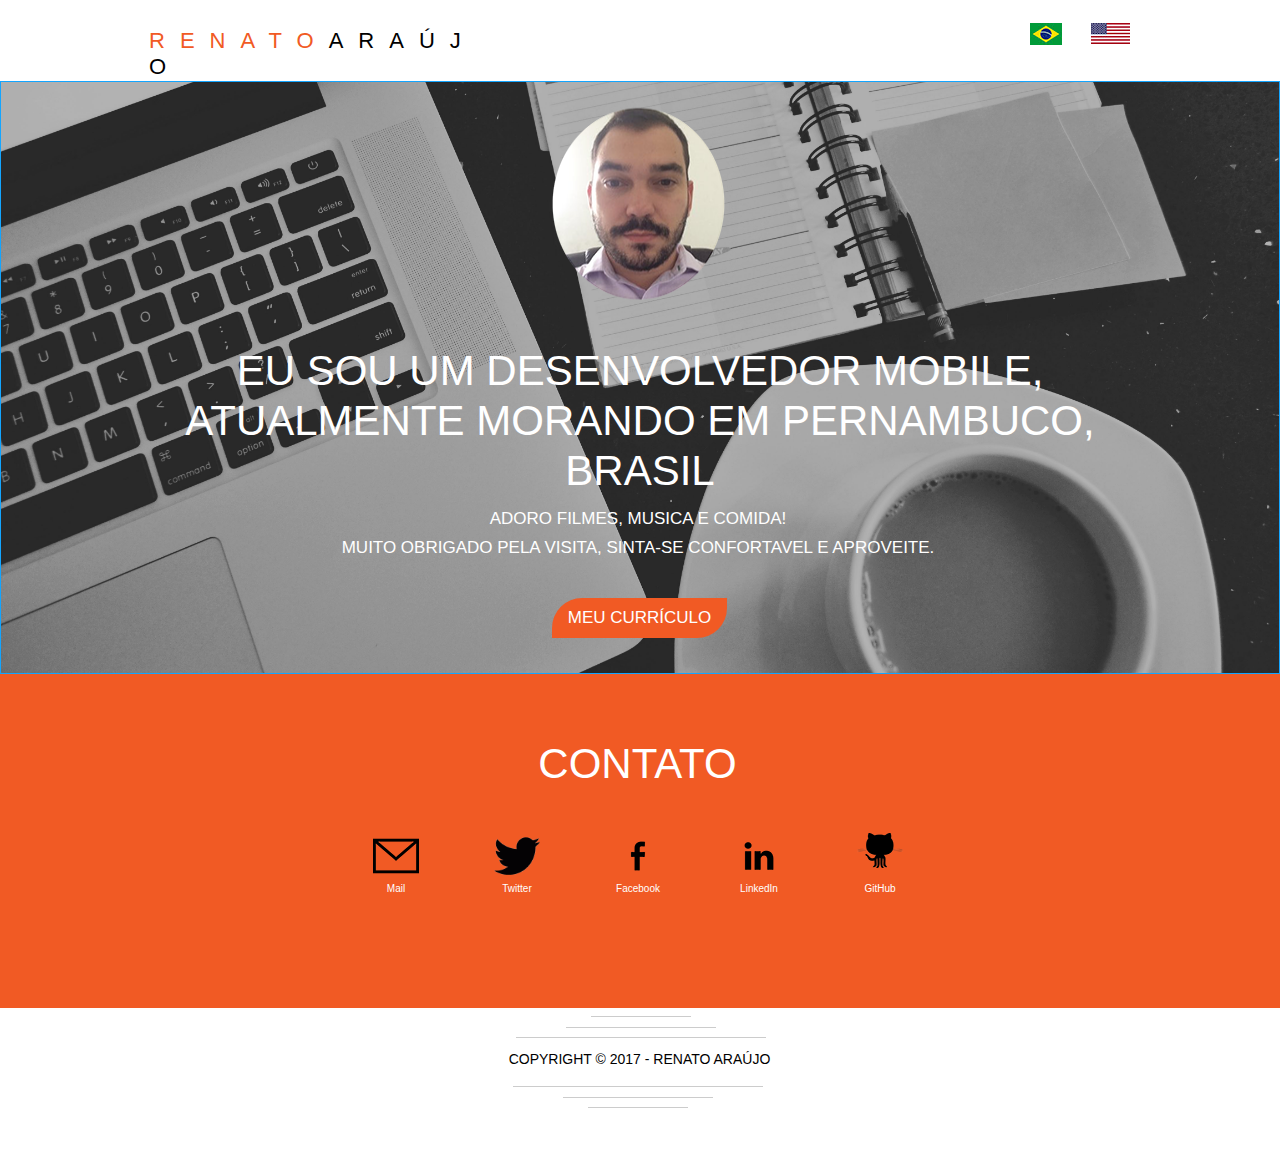
==== home-pt.html @ 34c11088 "atualizacao1" ====
<!DOCTYPE html>
<html class="html" lang="en-US">
 <head>

  <script type="text/javascript">
   if(typeof Muse == "undefined") window.Muse = {}; window.Muse.assets = {"required":["jquery-1.8.3.min.js", "museutils.js", "jquery.musepolyfill.bgsize.js", "jquery.scrolleffects.js", "jquery.watch.js", "home-pt.css"], "outOfDate":[]};
</script>
  
  <meta http-equiv="Content-type" content="text/html;charset=UTF-8"/>
  <meta name="generator" content="2015.0.0.309"/>
  <title>Home-Pt</title>
  <!-- CSS -->
  <link rel="stylesheet" type="text/css" href="css/site_global.css?4052507572"/>
  <link rel="stylesheet" type="text/css" href="css/home-pt.css?4135077273" id="pagesheet"/>
  <!-- Other scripts -->
  <script type="text/javascript">
   document.documentElement.className += ' js';
var __adobewebfontsappname__ = "muse";
</script>
  <!-- JS includes -->
  <script type="text/javascript">
   document.write('\x3Cscript src="' + (document.location.protocol == 'https:' ? 'https:' : 'http:') + '//webfonts.creativecloud.com/maven-pro:n5:all.js" type="text/javascript">\x3C/script>');
</script>
    <!--HTML Widget code-->
  
	<style>
	.particle {width: 100%px; height: 592px;}
	</style>
	
	
 </head>
 <body>

  <div class="clearfix" id="page"><!-- column -->
   <div class="position_content" id="page_position_content">
    <div class="clearfix colelem" id="pu592-5"><!-- group -->
     <div class="clearfix grpelem" id="u592-5"><!-- content -->
      <p><span id="u592">Renato</span>Araújo</p>
     </div>
     <a class="nonblock nontext MuseLinkActive clip_frame grpelem" id="u635" href="home-pt.html"><!-- image --><img class="block" id="u635_img" src="images/download.jpg" alt="" width="32" height="22"/></a>
     <a class="nonblock nontext clip_frame grpelem" id="u611" href="index.html"><!-- image --><img class="block" id="u611_img" src="images/download%20(1).jpg" alt="" width="39" height="21"/></a>
    </div>
    <div class="clearfix colelem" id="pu613"><!-- group -->
     <div class="browser_width grpelem" id="u613-bw">
      <div class="museBGSize" id="u613"><!-- simple frame --></div>
     </div>
     <div class="browser_width grpelem" id="u619-bw">
      <div id="u619"><!-- custom html -->
       
	<div class="particle"></div>
	
</div>
     </div>
     <div class="clearfix grpelem" id="u618-6"><!-- content -->
      <p id="u618-2">adoro Filmes, Musica e Comida!</p>
      <p>MUITO OBRIGADO PELA VISITA, SINTA-SE CONFORTAVEL E APROVEITE.</p>
     </div>
     <a class="nonblock nontext rounded-corners clearfix grpelem" id="u610-4" href="assets/renato-ara%c3%bajo---pt.pdf"><!-- content --><p>MEU CURRÍCULO</p></a>
     <div class="clearfix grpelem" id="u642-4"><!-- content -->
      <p>Eu sou um desenvolvedor mobile, atualmente morando em PERNAMBUCO, BRASIL</p>
     </div>
     <div class="clip_frame grpelem" id="u643"><!-- image -->
      <img class="block" id="u643_img" src="images/profiel.png" alt="" width="229" height="222"/>
     </div>
    </div>
    <div class="browser_width colelem" id="u621-bw">
     <div id="u621"><!-- column -->
      <div class="clearfix" id="u621_align_to_page">
       <a class="nonblock nontext clearfix colelem" id="u626-4" href="http://www.musefree.com"><!-- content --><p>ContatO</p></a>
       <div class="clearfix colelem" id="pu637"><!-- group -->
        <div class="clearfix grpelem" id="u637"><!-- column -->
         <a class="nonblock nontext clip_frame colelem" id="u638" href="mailto:renatojoa@gmail.com"><!-- image --><img class="block" id="u638_img" src="images/mail.png" alt="" width="46" height="46"/></a>
         <a class="nonblock nontext clearfix colelem" id="u640-4" href="mailto:renatojoa@gmail.com"><!-- content --><p>Mail</p></a>
        </div>
        <div class="clearfix grpelem" id="u622"><!-- column -->
         <div class="clip_frame colelem" id="u623"><!-- image -->
          <img class="block" id="u623_img" src="images/twitter-512.gif" alt="" width="46" height="46"/>
         </div>
         <div class="clearfix colelem" id="u625-4"><!-- content -->
          <p>Twitter</p>
         </div>
        </div>
        <div class="clearfix grpelem" id="u631"><!-- column -->
         <div class="clip_frame colelem" id="u633"><!-- image -->
          <img class="block" id="u633_img" src="images/facebook-2048-black.png" alt="" width="46" height="46"/>
         </div>
         <div class="clearfix colelem" id="u632-4"><!-- content -->
          <p>Facebook</p>
         </div>
        </div>
        <div class="clearfix grpelem" id="u614"><!-- column -->
         <div class="clip_frame colelem" id="u616"><!-- image -->
          <img class="block" id="u616_img" src="images/black-linkedin-icon.png" alt="" width="46" height="46"/>
         </div>
         <div class="clearfix colelem" id="u615-4"><!-- content -->
          <p>LinkedIn</p>
         </div>
        </div>
        <div class="clearfix grpelem" id="u627"><!-- column -->
         <div class="clip_frame colelem" id="u629"><!-- image -->
          <img class="block" id="u629_img" src="images/github.png" alt="" width="46" height="35"/>
         </div>
         <div class="clearfix colelem" id="u628-4"><!-- content -->
          <p>GitHub</p>
         </div>
        </div>
       </div>
      </div>
     </div>
    </div>
    <div class="clearfix colelem" id="u600"><!-- column -->
     <div class="colelem" id="u601"><!-- simple frame --></div>
     <div class="colelem" id="u602"><!-- simple frame --></div>
     <div class="colelem" id="u603"><!-- simple frame --></div>
    </div>
    <a class="nonblock nontext clearfix colelem" id="u641-4" href="http://www.musefree.com"><!-- content --><p>COPYRIGHT © 2017 - Renato Araújo</p></a>
    <div class="clearfix colelem" id="u604"><!-- column -->
     <div class="colelem" id="u605" data-mu-ie-matrix="progid:DXImageTransform.Microsoft.Matrix(M11=-1,M12=0,M21=0,M22=-1,SizingMethod='auto expand')" data-mu-ie-matrix-dx="0" data-mu-ie-matrix-dy="0"><!-- simple frame --></div>
     <div class="colelem" id="u606" data-mu-ie-matrix="progid:DXImageTransform.Microsoft.Matrix(M11=-1,M12=0,M21=0,M22=-1,SizingMethod='auto expand')" data-mu-ie-matrix-dx="0" data-mu-ie-matrix-dy="0"><!-- simple frame --></div>
     <div class="colelem" id="u607" data-mu-ie-matrix="progid:DXImageTransform.Microsoft.Matrix(M11=-1,M12=0,M21=0,M22=-1,SizingMethod='auto expand')" data-mu-ie-matrix-dx="0" data-mu-ie-matrix-dy="0"><!-- simple frame --></div>
    </div>
    <div class="verticalspacer"></div>
    <a class="nonblock nontext clearfix colelem" id="u594-7" href="http://www.musefree.com"><!-- content --><p>MADE WITH&nbsp; <span><span class="actAsInlineDiv normal_text" id="u595"><!-- content --><span class="actAsDiv clip_frame excludeFromNormalFlow" id="u596"><!-- image --><img id="u596_img" src="images/heart.png" alt="" width="11" height="9"/></span></span></span>&nbsp; BY MUSEFREE.COM</p></a>
   </div>
  </div>
  <!-- JS includes -->
  <script type="text/javascript">
   if (document.location.protocol != 'https:') document.write('\x3Cscript src="http://musecdn.businesscatalyst.com/scripts/4.0/jquery-1.8.3.min.js" type="text/javascript">\x3C/script>');
</script>
  <script type="text/javascript">
   window.jQuery || document.write('\x3Cscript src="scripts/jquery-1.8.3.min.js" type="text/javascript">\x3C/script>');
</script>
  <script src="scripts/museutils.js?183364071" type="text/javascript"></script>
  <script src="scripts/jquery.musepolyfill.bgsize.js?4004268962" type="text/javascript"></script>
  <script src="scripts/jquery.scrolleffects.js?3860644955" type="text/javascript"></script>
  <script src="scripts/jquery.watch.js?71412426" type="text/javascript"></script>
  <!-- Other scripts -->
  <script type="text/javascript">
   $(document).ready(function() { try {
(function(){var a={},b=function(a){if(a.match(/^rgb/))return a=a.replace(/\s+/g,"").match(/([\d\,]+)/gi)[0].split(","),(parseInt(a[0])<<16)+(parseInt(a[1])<<8)+parseInt(a[2]);if(a.match(/^\#/))return parseInt(a.substr(1),16);return 0};(function(){$('link[type="text/css"]').each(function(){var b=($(this).attr("href")||"").match(/\/?css\/([\w\-]+\.css)\?(\d+)/);b&&b[1]&&b[2]&&(a[b[1]]=b[2])})})();(function(){$("body").append('<div class="version" style="display:none; width:1px; height:1px;"></div>');
for(var c=$(".version"),d=0;d<Muse.assets.required.length;){var f=Muse.assets.required[d],g=f.match(/([\w\-\.]+)\.(\w+)$/),k=g&&g[1]?g[1]:null,g=g&&g[2]?g[2]:null;switch(g.toLowerCase()){case "css":k=k.replace(/\W/gi,"_").replace(/^([^a-z])/gi,"_$1");c.addClass(k);var g=b(c.css("color")),h=b(c.css("background-color"));g!=0||h!=0?(Muse.assets.required.splice(d,1),"undefined"!=typeof a[f]&&(g!=a[f]>>>24||h!=(a[f]&16777215))&&Muse.assets.outOfDate.push(f)):d++;c.removeClass(k);break;case "js":k.match(/^jquery-[\d\.]+/gi)&&
typeof $!="undefined"?Muse.assets.required.splice(d,1):d++;break;default:throw Error("Unsupported file type: "+g);}}c.remove();if(Muse.assets.outOfDate.length||Muse.assets.required.length)c="Alguns arquivos no servidor podem estar ausentes ou incorretos. Limpe o cache do navegador e tente novamente. Se o problema persistir, entre em contato com o autor do site.",(d=location&&location.search&&location.search.match&&location.search.match(/muse_debug/gi))&&Muse.assets.outOfDate.length&&(c+="\nOut of date: "+Muse.assets.outOfDate.join(",")),d&&Muse.assets.required.length&&(c+="\nMissing: "+Muse.assets.required.join(",")),alert(c)})()})();/* body */
Muse.Utils.transformMarkupToFixBrowserProblemsPreInit();/* body */
Muse.Utils.prepHyperlinks(true);/* body */
$('#u613').registerBackgroundPositionScrollEffect([{"speed":[0,0],"in":[-Infinity,-36.7]},{"speed":[0,0],"in":[-36.7,Infinity]}]);/* scroll effect */
Muse.Utils.resizeHeight()/* resize height */
Muse.Utils.fullPage('#page');/* 100% height page */
Muse.Utils.showWidgetsWhenReady();/* body */
Muse.Utils.transformMarkupToFixBrowserProblems();/* body */
} catch(e) { if (e && 'function' == typeof e.notify) e.notify(); else Muse.Assert.fail('Error calling selector function:' + e); }});
</script>
  
  <!--HTML Widget code-->
  
		<script>
	$(function(){
		$(".particle").jParticle({
			background: 'rgba(44,62,80, 0.8)',
			color: '#FFFFFF',
			particlesNumber: 110,
		});
	});
	</script>
	<script>
	!function(e){"use strict";var t,n;n={},e.fn.jParticle=function(n){return this.each(function(i,a){"object"==typeof a.sandbox&&e(a).removeJParticle(),a.sandbox=t(a,n)}),this},e.fn.removeJParticle=function(){return this.each(function(e,t){t.sandbox&&(t.sandbox.remove(),delete t.sandbox)}),this},e.fn.freezeJParticle=function(){return this.each(function(e,t){t.sandbox&&t.sandbox.freeze()}),this},e.fn.unfreezeJParticle=function(){return this.each(function(e,t){t.sandbox&&t.sandbox.unfreeze()}),this},t=function(t,i){var a,o;return a={},a.canvas={},a.mouse={},a.particles=[],a.isAnimated=!1,a.initialize=function(e,t){a.initParams(t),a.initHTML(e),a.initParticles(),a.initEvents(),a.initAnimation()},a.initParams=function(t){t&&t.color&&(!t.particle||t.particle&&!t.particle.color)&&(t.particle||(t.particle={}),t.particle.color=t.color),a.params=e.extend({particlesNumber:100,linkDist:50,createLinkDist:150,disableLinks:!1,disableMouse:!1,width:null,height:null,linksWidth:1},t)},a.initHTML=function(t){var n;n=a.canvas,n.container=e(t),n.element=e("<canvas/>"),n.context=n.element.get(0).getContext("2d"),n.container.append(n.element),n.element.css("display","block"),n.element.get(0).width=a.params.width?a.params.width:n.container.width(),n.element.get(0).height=a.params.height?a.params.height:n.container.height(),n.element.css("background",a.params.background)},a.resize=function(e,t){e&&(canvas.element.get(0).width=e),t&&(canvas.element.get(0).height=t)},a.initParticles=function(){var e,t;for(e=0,t=a.params.particlesNumber;t>e;e+=1)a.particles.push(o(a.canvas.element.get(0),a.params.particle))},a.initEvents=function(){a.canvas.element.mouseenter(function(){a.mouse.hoverCanvas=!0,a.isAnimated||a.draw()}),a.canvas.element.mouseleave(function(){a.mouse.hoverCanvas=!1}),a.canvas.element.mousemove(function(t){a.mouse=e.extend(a.mouse,n.getMousePosition(t,a.canvas.element[0]))})},a.initAnimation=function(){window.requestAnimFrame=window.requestAnimationFrame||window.webkitRequestAnimationFrame||window.mozRequestAnimationFrame||window.ORequestAnimationFrame||window.msRequestAnimationFrame||function(e){setTimeOut(e,1e3/60)},a.isAnimated=!0,a.draw()},a.draw=function(){var e,t,n,i,o,r;for(e=0,n=a.particles.length,i=a.canvas,i.context.clearRect(0,0,i.element.get(0).width,i.element.get(0).height);n>e;e+=1)if(o=a.particles[e],a.isAnimated&&o.update(),o.draw(),!a.params.disableMouse&&a.mouse.hoverCanvas&&a.drawLink(o.getPosition("x"),o.getPosition("y"),a.mouse.x,a.mouse.y),!a.params.disableLinks)for(t=e+1;n>t;t+=1)r=a.particles[t],a.drawLink(o.getPosition("x"),o.getPosition("y"),r.getPosition("x"),r.getPosition("y"));a.requestID=window.requestAnimFrame(a.draw)},a.drawLink=function(e,t,i,o){var r;n.getDistance(e,t,i,o)<=a.params.createLinkDist&&(r=a.canvas.context,r.save(),r.beginPath(),r.lineWidth=a.params.linksWidth,r.moveTo(e,t),r.lineTo(i,o),r.globalAlpha=a.getOpacityLink(e,t,i,o),r.strokeStyle=a.params.color,r.lineCap="round",r.stroke(),r.closePath(),r.restore())},a.getOpacityLink=function(e,t,i,o){var r,s,c,u;return r=n.getDistance(e,t,i,o),c=a.params.linkDist,u=a.params.createLinkDist,s=c>=r?1:r>u?0:1-100*(r-c)/(u-c)/100},a.freeze=function(){a.isAnimated&&(a.isAnimated=!1)},a.unfreeze=function(){a.isAnimated||(a.isAnimated=!0)},a.remove=function(){a.canvas.element.remove()},o=function(t,i){var a;return a={},a.canvas={},a.vector={},a.initialize=function(t,n){a.params=e.extend({color:"white",minSize:2,maxSize:4,speed:60},n),a.setCanvasContext(t),a.initSize(),a.initPosition(),a.initVectors()},a.initPosition=function(){a.x=n.getRandNumber(0+a.radius,a.canvas.element.width-a.radius),a.y=n.getRandNumber(0+a.radius,a.canvas.element.height-a.radius)},a.initSize=function(){a.size=n.getRandNumber(a.params.minSize,a.params.maxSize),a.radius=a.size/2},a.initVectors=function(){do a.vector.x=n.getRandNumber(-a.params.speed/60,a.params.speed/60,!1),a.vector.y=n.getRandNumber(-a.params.speed/60,a.params.speed/60,!1);while(0==a.vector.x||0==a.vector.y)},a.setCanvasContext=function(e){var t;if(a.canvas.element=e,t=e.getContext("2d"),"object"!=typeof t||"object"!=typeof t.canvas)throw"Error: Can't set canvas context to Particle because context isn't a CanvasRenderingContext2D object.";a.canvas.context=t},a.draw=function(){var e=a.canvas.context;e.beginPath(),e.arc(a.x,a.y,a.size/2,0,2*Math.PI),e.fillStyle=a.params.color,e.fill(),e.closePath()},a.update=function(){a.x+=a.vector.x,a.y+=a.vector.y,(0>a.x-a.radius||a.x+a.radius>a.canvas.element.width)&&(a.vector.x=-a.vector.x),(0>a.y-a.radius||a.y+a.radius>a.canvas.element.height)&&(a.vector.y=-a.vector.y)},a.getPosition=function(e){return"string"==typeof e&&"x"!=e&&"y"!=e&&(e=null),"string"==typeof e?a[e]:{x:a.x,y:a.y}},a.initialize(t,i),{getPosition:a.getPosition,update:a.update,draw:a.draw}},a.initialize(t,i),{remove:a.remove,freeze:a.freeze,unfreeze:a.unfreeze,resize:a.resize}},n.getRandNumber=function(e,t,n){var i;return null==e&&(e=0),null==t&&(t=10),null==n&&(n=!0),i=Math.random()*(t-e)+e,n?Math.round(i):i},n.getDistance=function(e,t,n,i){return Math.sqrt(Math.pow(n-e,2)+Math.pow(i-t,2))},n.getMousePosition=function(t,n){var i;return"undefined"==typeof n&&(n=e("body")[0]),i=n.getBoundingClientRect(),{x:t.clientX-i.left,y:t.clientY-i.top}}}(jQuery);
	</script>
		
   </body>
</html>
---- css/site_global.css ----
html
{
	min-height: 100%;
	min-width: 100%;
	-ms-text-size-adjust: none;
}

body,div,dl,dt,dd,ul,ol,li,nav,h1,h2,h3,h4,h5,h6,pre,code,form,fieldset,legend,input,button,textarea,p,blockquote,th,td,a
{
	margin: 0;
	padding: 0;
	border-width: 0;
	-webkit-transform-origin: left top;
	-ms-transform-origin: left top;
	-o-transform-origin: left top;
	transform-origin: left top;
}

table
{
	border-collapse: collapse;
	border-spacing: 0;
}

fieldset,img
{
	border: 0;
	-webkit-transform-origin: left top;
	-ms-transform-origin: left top;
	-o-transform-origin: left top;
	transform-origin: left top;
}

address,caption,cite,code,dfn,em,strong,th,var,optgroup
{
	font-style: inherit;
	font-weight: inherit;
}

del,ins
{
	text-decoration: none;
}

li
{
	list-style: none;
}

caption,th
{
	text-align: left;
}

h1,h2,h3,h4,h5,h6
{
	font-size: 100%;
	font-weight: inherit;
}

input,button,textarea,select,optgroup,option
{
	font-family: inherit;
	font-size: inherit;
	font-style: inherit;
	font-weight: inherit;
}

body
{
	font-family: Arial, Helvetica Neue, Helvetica, sans-serif;
	text-align: left;
	font-size: 14px;
	line-height: 17px;
	word-wrap: break-word;
	text-rendering: optimizeLegibility;/* kerning, primarily */
	-moz-font-feature-settings: 'liga';
	-ms-font-feature-settings: 'liga';
	-webkit-font-feature-settings: 'liga';
	font-feature-settings: 'liga';
}

@media screen and (-webkit-min-device-pixel-ratio:0)
{
	body { text-rendering:auto; }
}

a:link
{
	color: #0000FF;
	text-decoration: underline;
}

a:visited
{
	color: #800080;
	text-decoration: underline;
}

a:hover
{
	color: #0000FF;
	text-decoration: underline;
}

a:active
{
	color: #EE0000;
	text-decoration: underline;
}

a.nontext /* used to override default properties of 'a' tag */
{
	color: black;
	text-decoration: none;
	font-style: normal;
	font-weight: normal;
}

.normal_text
{
	color: #000000;
	direction: ltr;
	font-family: Arial, Helvetica Neue, Helvetica, sans-serif;
	font-size: 14px;
	font-style: normal;
	font-weight: normal;
	letter-spacing: 0px;
	line-height: 17px;
	text-align: left;
	text-decoration: none;
	text-indent: 0px;
	text-transform: none;
	vertical-align: 0px;
	padding: 0px;
}

.list0 li:before
{
	position: absolute;
	right: 100%;
	letter-spacing: 0px;
	text-decoration: none;
	font-weight: normal;
	font-style: normal;
}

.rtl-list li:before
{
	right: auto;
	left: 100%;
}

.nls-None > li:before,.nls-None .list3 > li:before,.nls-None .list6 > li:before
{
	margin-right: 6px;
	content: '•';
}

.nls-None .list1 > li:before,.nls-None .list4 > li:before,.nls-None .list7 > li:before
{
	margin-right: 6px;
	content: '○';
}

.nls-None,.nls-None .list1,.nls-None .list2,.nls-None .list3,.nls-None .list4,.nls-None .list5,.nls-None .list6,.nls-None .list7,.nls-None .list8
{
	padding-left: 34px;
}

.nls-None.rtl-list,.nls-None .list1.rtl-list,.nls-None .list2.rtl-list,.nls-None .list3.rtl-list,.nls-None .list4.rtl-list,.nls-None .list5.rtl-list,.nls-None .list6.rtl-list,.nls-None .list7.rtl-list,.nls-None .list8.rtl-list
{
	padding-left: 0px;
	padding-right: 34px;
}

.nls-None .list2 > li:before,.nls-None .list5 > li:before,.nls-None .list8 > li:before
{
	margin-right: 6px;
	content: '-';
}

.nls-None.rtl-list > li:before,.nls-None .list1.rtl-list > li:before,.nls-None .list2.rtl-list > li:before,.nls-None .list3.rtl-list > li:before,.nls-None .list4.rtl-list > li:before,.nls-None .list5.rtl-list > li:before,.nls-None .list6.rtl-list > li:before,.nls-None .list7.rtl-list > li:before,.nls-None .list8.rtl-list > li:before
{
	margin-right: 0px;
	margin-left: 6px;
}

.TabbedPanelsTab
{
	white-space: nowrap;
}

.MenuBar  .MenuBarView,.MenuBar  .SubMenuView /* Resets for ul and li in menus */
{
	display: block;
	list-style: none;
}

.MenuBar .SubMenu
{
	display: none;
	position: absolute;
}

.NoWrap
{
	white-space: nowrap;
	word-wrap: normal;
}

.rootelem /* the root of the artwork tree */
{
	margin-left: auto;
	margin-right: auto;
}

.colelem /* a child element of a column */
{
	display: inline;
	float: left;
	clear: both;
}

.colelem100 /* a child element of a column that is 100% width */
{
	clear: both;
}

.grpelem /* a child element of a group */
{
	display: inline;
	float: left;
}

.clearfix:after /* force a container to fit around floated items */
{
	content: "\0020";
	visibility: hidden;
	display: block;
	height: 0;
	clear: both;
}

*:first-child+html .clearfix /* IE7 */
{
	zoom: 1;
}

.clip_frame /* used to clip the contents as in the case of an image frame */
{
	overflow: hidden;
}

.inclusion_context /* context for positioning a group of elements that share the same height */
{
	display: table;
	table-layout: fixed;
	width: 0.01px;
}

.inclelem /* element of an inclusion context */
{
	display: table-cell;
	vertical-align: top;
}

.f3s_mid /* 3-slice frame, middle slice */
{
	background-repeat: repeat;
}

.f3s_top,.f3s_bot /* 3-slice frame, top slice */
{
	background-repeat: no-repeat;
}

.f9s_top_left,.f9s_bot_left /* 9-slice frame, left corner slice */
{
	background-repeat: no-repeat;
	background-position: left;
}

.f9s_top_right,.f9s_bot_right /* 9-slice frame, right corner slice */
{
	background-repeat: no-repeat;
	background-position: right;
}

.f9s_top_mid,.f9s_bot_mid /* 9-slice frame, top/bottom horizontal slice */
{
	background-repeat: repeat-x;
	background-position: 0px 0px;
}

.f9s_mid_left /* 9-slice frame, left vertical slice */
{
	background-repeat: repeat-y;
	background-position: left;
}

.f9s_mid_right /* 9-slice frame, right vertical slice */
{
	background-repeat: repeat-y;
	background-position: right;
}

.f9s_center /* 9-slice frame, center slice */
{
	background-repeat: repeat;
	background-position: 0px 0px;
}

.popup_anchor /* anchors an abspos popup */
{
	position: relative;
	width: 0px;
	height: 0px;
}

.popup_element
{
	z-index: 100000;
}

.svg
{
	display: block;
	vertical-align: top;
}

span.wrap /* used to force wrap after floated array when nested inside a paragraph */
{
	content: '';
	clear: left;
	display: block;
}

span.actAsInlineDiv /* used to simulate a DIV with inline display when already nested inside a paragraph */
{
	display: inline-block;
}

.position_content,.excludeFromNormalFlow /* used when child content is larger than parent */
{
	float: left;
}

.preload_images /* used to preload images used in non-default states */
{
	position: absolute;
	overflow: hidden;
	left: -9999px;
	top: -9999px;
	height: 1px;
	width: 1px;
}

preload /* used to specifiy the dimension of preload item */
{
	height: 1px;
	width: 1px;
}

.animateStates
{
	-webkit-transition: 0.3s ease-in-out;
	-moz-transition: 0.3s ease-in-out;
	-o-transition: 0.3s ease-in-out;
	transition: 0.3s ease-in-out;
}

input:focus,textarea:focus /* remove default focussed input styling */
{
	outline: none;
}

textarea
{
	resize: none;
	overflow: auto;
}

.fld-prompt /* form placeholders cursor behavior */
{
	pointer-events: none;
}

.wrapped-input /* form inputs & placeholders let div styling show thru */
{
	position: absolute;
	top: 0;
	left: 0;
	background: transparent;
	border: none;
}

.submit-btn /* form submit buttons on top of sibling elements */
{
	z-index: 50000;
	cursor: pointer;
}

.anchor_item /* used to specify anchor properties */
{
	width: 22px;
	height: 18px;
}

.MenuBar .SubMenuVisible,.MenuBarVertical .SubMenuVisible,.MenuBar .SubMenu .SubMenuVisible,.popup_element.Active,span.actAsPara,.actAsDiv,a.nonblock.nontext,img.block
{
	display: block;
}

.ose_ei
{
	visibility: hidden;
	z-index: 0;
}

.widget_invisible,.js .invi,.js .mse_pre_init,.js .an_invi /* used to hide the widget before loaded */
{
	visibility: hidden;
}

.no_vert_scroll
{
	overflow-y: hidden;
}

.always_vert_scroll
{
	overflow-y: scroll;
}

.always_horz_scroll
{
	overflow-x: scroll;
}

.popup_element.Inactive,.js .disn,.hidden
{
	display: none;
}

.fullscreen
{
	overflow: hidden;
	left: 0px;
	top: 0px;
	position: fixed;
	height: 100%;
	width: 100%;
	-moz-box-sizing: border-box;
	-webkit-box-sizing: border-box;
	-ms-box-sizing: border-box;
	box-sizing: border-box;
}

.fullwidth
{
	position: absolute;
}

.borderbox
{
	-moz-box-sizing: border-box;
	-webkit-box-sizing: border-box;
	-ms-box-sizing: border-box;
	box-sizing: border-box;
}

.scroll_wrapper
{
	position: absolute;
	overflow: auto;
	left: 0px;
	right: 0px;
	top: 0px;
	bottom: 0px;
	padding-top: 0px;
	padding-bottom: 0px;
	margin-top: 0px;
	margin-bottom: 0px;
}

.browser_width > *
{
	position: absolute;
	left: 0px;
	right: 0px;
}

.list0 li,.MenuBar .MenuItemContainer,.SlideShowContentPanel .fullscreen img
{
	position: relative;
}

.accordion_wrapper
{
	display: inline;
	float: left;
	width: 0px;
}

.fld-checkbox input[type=checkbox],.fld-radiobutton input[type=radio] /* Hide native checkbox */
{
	position: absolute;
	overflow: hidden;
	clip: rect(0px, 0px, 0px, 0px);
	height: 1px;
	width: 1px;
	margin: -1px;
	padding: 0;
	border: 0;
}

.fld-checkbox input[type=checkbox] + label,.fld-radiobutton input[type=radio] + label
{
	display: inline-block;
	background-repeat: no-repeat;
	cursor: pointer;
	float: left;
	width: 100%;
	height: 100%;
}

.pointer_cursor,.fld-recaptcha-mode,.fld-recaptcha-refresh,.fld-recaptcha-help
{
	cursor: pointer;
}

p,h1,h2,h3,h4,h5,h6,ol,ul,span.actAsPara /* disable Android font boosting */
{
	max-height: 1000000px;
}

.superscript
{
	vertical-align: super;
	font-size: 66%;
	line-height: 0;
}

.subscript
{
	vertical-align: sub;
	font-size: 66%;
	line-height: 0;
}

.wp-slideshow-clip,.SlideShowWidget /* disable pointer events on slide shows */
{
	-ms-touch-action: none;
	touch-action: none;
}
---- css/home-pt.css ----
.version.home_pt /* version checker */
{
	color: #0000F6;
	background-color: #784599;
}

.html
{
	background-color: #FFFFFF;
}

#page
{
	z-index: 1;
	width: 1020px;
	min-height: 1080.523162440277px;
	background-image: none;
	border-style: none;
	border-color: #000000;
	background-color: transparent;
	padding-bottom: 0px;
	margin-left: auto;
	margin-right: auto;
}

#page_position_content
{
	padding-top: 23px;
	padding-bottom: 62px;
	width: 0.01px;
}

#pu592-5
{
	width: 0.01px;
	margin-left: 19px;
}

#u592-5
{
	z-index: 86;
	width: 351px;
	min-height: 34px;
	background-color: transparent;
	color: #000000;
	line-height: 26px;
	text-align: left;
	letter-spacing: 15px;
	text-transform: uppercase;
	font-size: 22px;
	font-family: maven-pro, sans-serif;
	font-weight: 500;
	position: relative;
	margin-right: -10000px;
	margin-top: 5px;
}

#u592
{
	color: #F15A24;
}

#u635
{
	z-index: 78;
	width: 32px;
	background-color: transparent;
	position: relative;
	margin-right: -10000px;
	left: 881px;
}

#u635_img
{
	padding-bottom: 10px;
}

#u611
{
	z-index: 80;
	width: 39px;
	background-color: transparent;
	position: relative;
	margin-right: -10000px;
	left: 942px;
}

#u611_img
{
	padding-bottom: 18px;
}

#pu613
{
	width: 0.01px;
	margin-left: -100px;
	margin-top: 1px;
}

#u613
{
	z-index: 39;
	height: 591px;
	border-width: 1px;
	border-style: solid;
	border-color: #13A5FF;
	background: #000000 url("../images/mac.jpg") no-repeat center center;
	background-size: cover;
}

#u613-bw
{
	z-index: 39;
	margin-bottom: -1px;
	height: 593px;
}

#u619
{
	z-index: 40;
	min-height: 592px;
	border-style: none;
	border-color: transparent;
	background-color: transparent;
	line-height: 20px;
}

#u619-bw
{
	z-index: 40;
	min-height: 592px;
}

#u618-6
{
	z-index: 41;
	width: 732px;
	min-height: 42px;
	background-color: transparent;
	color: #FFFFFF;
	line-height: 29px;
	text-align: center;
	font-size: 17px;
	font-family: maven-pro, sans-serif;
	font-weight: 500;
	position: relative;
	margin-right: -10000px;
	margin-top: 423px;
	left: 242px;
}

#u618-2
{
	text-transform: uppercase;
}

#u610-4
{
	z-index: 47;
	width: 175px;
	min-height: 35px;
	background-color: #F15A24;
	border-radius: 30px 0px 30px 0px ;
	padding-top: 5px;
	color: #FFFFFF;
	line-height: 29px;
	text-align: center;
	text-transform: uppercase;
	font-size: 17px;
	font-family: maven-pro, sans-serif;
	font-weight: 500;
	position: relative;
	margin-right: -10000px;
	margin-top: 517px;
	left: 522px;
}

#u610-4:hover
{
	background-color: #000000;
	padding-top: 5px;
	padding-bottom: 0px;
	min-height: 35px;
	width: 175px;
	margin: 517px -10000px 0px 0px;
}

#u642-4
{
	z-index: 51;
	width: 980px;
	min-height: 62px;
	border-style: none;
	border-color: transparent;
	background-color: transparent;
	color: #FFFFFF;
	line-height: 50px;
	text-align: center;
	text-transform: uppercase;
	font-size: 42px;
	font-family: maven-pro, sans-serif;
	font-weight: 500;
	position: relative;
	margin-right: -10000px;
	margin-top: 265px;
	left: 120px;
}

#u643
{
	z-index: 55;
	width: 229px;
	background-color: transparent;
	position: relative;
	margin-right: -10000px;
	margin-top: 13px;
	left: 494px;
}

#u621
{
	z-index: 20;
	min-height: 334px;
	border-style: none;
	border-color: transparent;
	background-color: #F15A24;
}

#u621_align_to_page
{
	margin-left: auto;
	margin-right: auto;
	width: 1020px;
	position: relative;
	left: -100px;
	padding-top: 55px;
	padding-bottom: 95px;
}

#u626-4
{
	z-index: 21;
	width: 979px;
	min-height: 41px;
	background-color: transparent;
	color: #FFFFFF;
	line-height: 71px;
	text-align: center;
	text-transform: uppercase;
	font-size: 42px;
	font-family: maven-pro, sans-serif;
	font-weight: 500;
	left: 118px;
	position: relative;
}

#pu637
{
	width: 0.01px;
	left: 343px;
	margin-top: 34px;
	position: relative;
}

#u637
{
	z-index: 57;
	width: 46px;
	border-style: none;
	border-color: transparent;
	background-color: transparent;
	position: relative;
	margin-right: -10000px;
}

#u638
{
	z-index: 58;
	width: 46px;
	background-color: transparent;
	position: relative;
}

#u640-4
{
	z-index: 60;
	width: 46px;
	min-height: 33px;
	background-color: transparent;
	color: #FFFFFF;
	line-height: 17px;
	text-align: center;
	font-size: 10px;
	font-family: maven-pro, sans-serif;
	font-weight: 500;
	margin-top: 1px;
	position: relative;
}

#u622
{
	z-index: 25;
	width: 46px;
	border-style: none;
	border-color: transparent;
	background-color: transparent;
	position: relative;
	margin-right: -10000px;
	left: 121px;
}

#u623
{
	z-index: 26;
	width: 46px;
	background-color: transparent;
	position: relative;
}

#u625-4
{
	z-index: 28;
	width: 46px;
	min-height: 33px;
	background-color: transparent;
	color: #FFFFFF;
	line-height: 17px;
	text-align: center;
	font-size: 10px;
	font-family: maven-pro, sans-serif;
	font-weight: 500;
	margin-top: 1px;
	position: relative;
}

#u631
{
	z-index: 64;
	width: 46px;
	border-style: none;
	border-color: transparent;
	background-color: transparent;
	position: relative;
	margin-right: -10000px;
	left: 242px;
}

#u633
{
	z-index: 65;
	width: 46px;
	background-color: transparent;
	position: relative;
}

#u632-4
{
	z-index: 67;
	width: 46px;
	min-height: 33px;
	background-color: transparent;
	color: #FFFFFF;
	line-height: 17px;
	text-align: center;
	font-size: 10px;
	font-family: maven-pro, sans-serif;
	font-weight: 500;
	margin-top: 1px;
	position: relative;
}

#u614
{
	z-index: 71;
	width: 46px;
	border-style: none;
	border-color: transparent;
	background-color: transparent;
	position: relative;
	margin-right: -10000px;
	left: 363px;
}

#u616
{
	z-index: 72;
	width: 46px;
	background-color: transparent;
	position: relative;
}

#u615-4
{
	z-index: 74;
	width: 46px;
	min-height: 33px;
	background-color: transparent;
	color: #FFFFFF;
	line-height: 17px;
	text-align: center;
	font-size: 10px;
	font-family: maven-pro, sans-serif;
	font-weight: 500;
	margin-top: 1px;
	position: relative;
}

#u627
{
	z-index: 32;
	width: 46px;
	border-style: none;
	border-color: transparent;
	background-color: transparent;
	position: relative;
	margin-right: -10000px;
	left: 484px;
}

#u629
{
	z-index: 33;
	width: 46px;
	background-color: transparent;
	position: relative;
}

#u629_img
{
	padding-bottom: 11px;
}

#u628-4
{
	z-index: 35;
	width: 46px;
	min-height: 33px;
	background-color: transparent;
	color: #FFFFFF;
	line-height: 17px;
	text-align: center;
	font-size: 10px;
	font-family: maven-pro, sans-serif;
	font-weight: 500;
	margin-top: 1px;
	position: relative;
}

#u621-bw
{
	z-index: 20;
	min-height: 334px;
}

#u600
{
	z-index: 12;
	width: 250px;
	border-style: none;
	border-color: transparent;
	background-color: transparent;
	padding-bottom: 0px;
	margin-left: 386px;
	margin-top: 9px;
	position: relative;
}

#u601
{
	z-index: 13;
	width: 100px;
	height: 1px;
	background-color: #CCCCCC;
	margin-left: 75px;
	position: relative;
}

#u602
{
	z-index: 14;
	width: 150px;
	height: 1px;
	background-color: #CCCCCC;
	margin-left: 50px;
	margin-top: 10px;
	position: relative;
}

#u603
{
	z-index: 15;
	width: 250px;
	height: 1px;
	background-color: #CCCCCC;
	margin-top: 9px;
	position: relative;
}

#u641-4
{
	z-index: 82;
	width: 979px;
	min-height: 30px;
	background-color: transparent;
	color: #000000;
	line-height: 24px;
	text-align: center;
	text-transform: uppercase;
	font-size: 14px;
	font-family: maven-pro, sans-serif;
	font-weight: 500;
	margin-left: 20px;
	margin-top: 9px;
	position: relative;
}

#u604
{
	z-index: 16;
	width: 250px;
	border-style: none;
	border-color: transparent;
	background-color: transparent;
	padding-bottom: 0px;
	margin-left: 383px;
	margin-top: 9px;
	position: relative;
}

#u605
{
	z-index: 19;
	width: 250px;
	height: 1px;
	background-color: #CCCCCC;
	-webkit-transform: matrix(-1,0,0,-1,250,1);
	-ms-transform: matrix(-1,0,0,-1,250,1);
	transform: matrix(-1,0,0,-1,250,1);
	position: relative;
}

#u606
{
	z-index: 18;
	width: 150px;
	height: 1px;
	background-color: #CCCCCC;
	-webkit-transform: matrix(-1,0,0,-1,150,1);
	-ms-transform: matrix(-1,0,0,-1,150,1);
	transform: matrix(-1,0,0,-1,150,1);
	margin-left: 50px;
	margin-top: 10px;
	position: relative;
}

#u607
{
	z-index: 17;
	width: 100px;
	height: 1px;
	background-color: #CCCCCC;
	-webkit-transform: matrix(-1,0,0,-1,100,1);
	-ms-transform: matrix(-1,0,0,-1,100,1);
	transform: matrix(-1,0,0,-1,100,1);
	margin-left: 75px;
	margin-top: 9px;
	position: relative;
}

#u594-7
{
	z-index: 2;
	width: 980px;
	min-height: 22px;
	border-style: none;
	background-color: transparent;
	color: #000000;
	line-height: 14px;
	text-align: center;
	letter-spacing: 2px;
	font-size: 12px;
	font-family: maven-pro, sans-serif;
	font-weight: 500;
	margin-left: 20px;
	top: -913px;
	margin-bottom: -22px;
	position: relative;
}

#u596
{
	z-index: 8;
	width: 11px;
	background-color: transparent;
}

#u596_img
{
	vertical-align: bottom;
}

body
{
	position: relative;
	min-width: 1020px;
}

#page .verticalspacer
{
	clear: both;
}
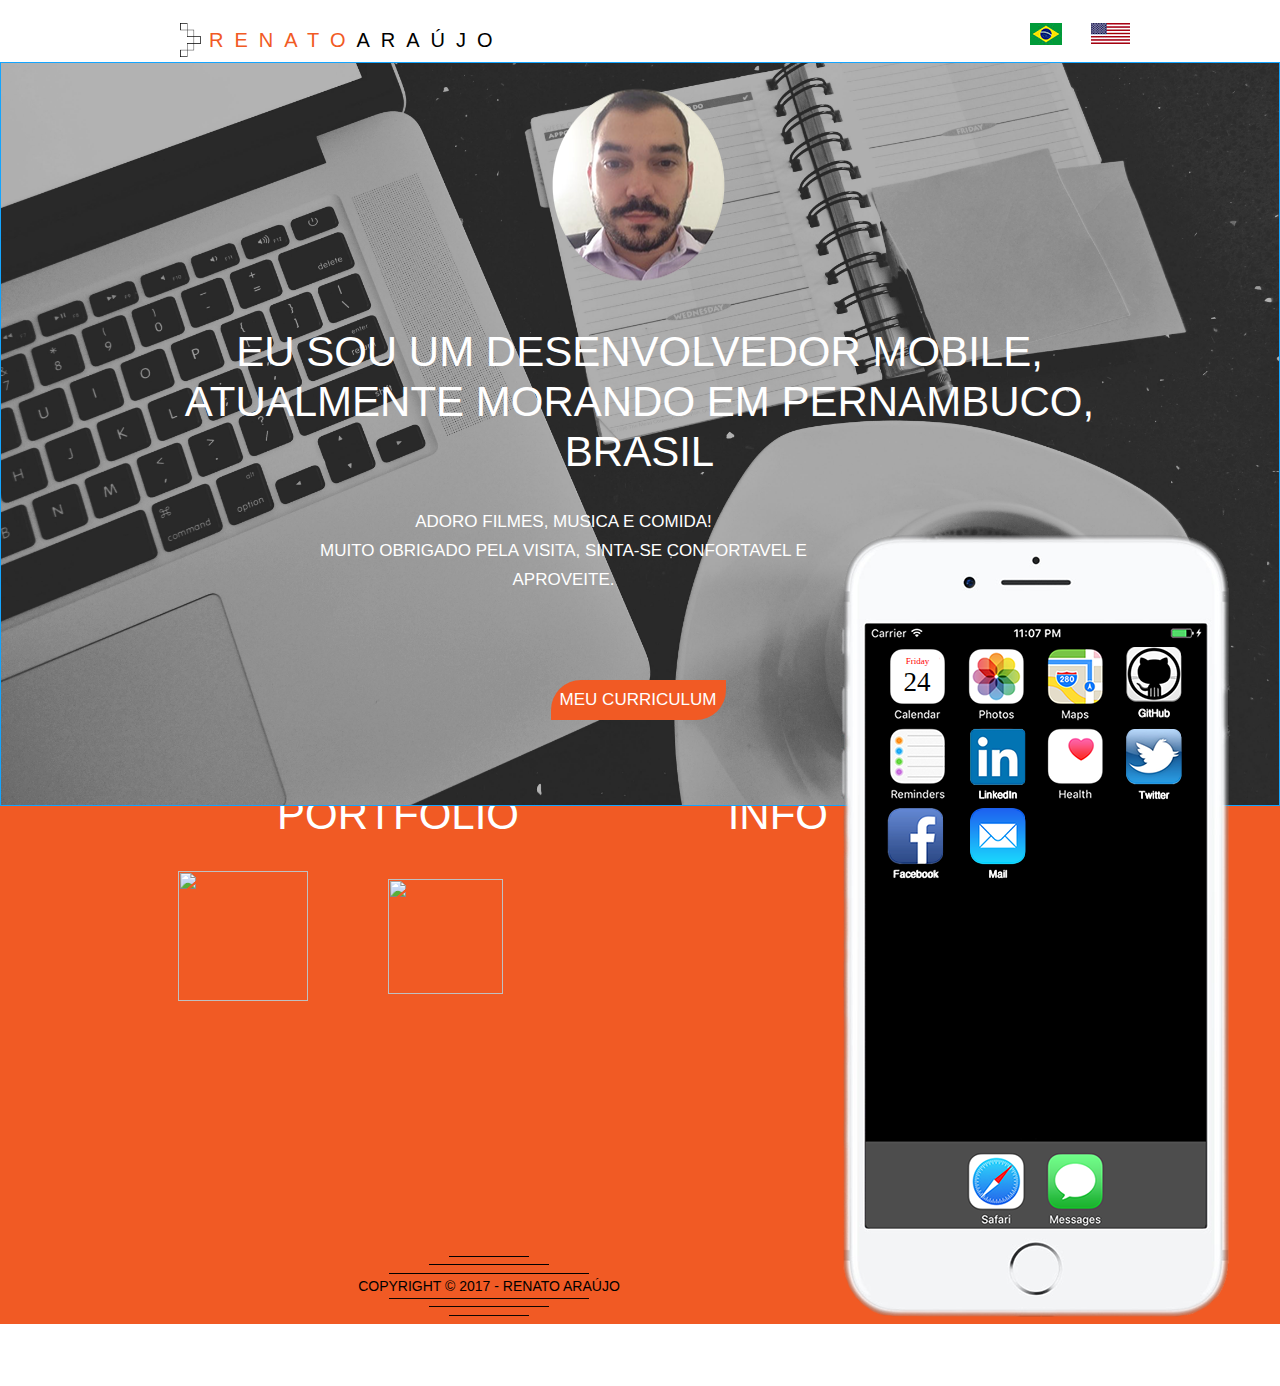
==== commit 3c935861: "teste2" ====
--- a/home-pt.html
+++ b/home-pt.html
@@ -3,7 +3,7 @@
  <head>
 
   <script type="text/javascript">
-   if(typeof Muse == "undefined") window.Muse = {}; window.Muse.assets = {"required":["jquery-1.8.3.min.js", "museutils.js", "jquery.musepolyfill.bgsize.js", "jquery.scrolleffects.js", "jquery.watch.js", "home-pt.css"], "outOfDate":[]};
+   if(typeof Muse == "undefined") window.Muse = {}; window.Muse.assets = {"required":["jquery-1.8.3.min.js", "museutils.js", "jquery.scrolleffects.js", "jquery.watch.js", "jquery.musepolyfill.bgsize.js", "home-pt.css"], "outOfDate":[]};
 </script>
   
   <meta http-equiv="Content-type" content="text/html;charset=UTF-8"/>
@@ -11,7 +11,7 @@
   <title>Home-Pt</title>
   <!-- CSS -->
   <link rel="stylesheet" type="text/css" href="css/site_global.css?4052507572"/>
-  <link rel="stylesheet" type="text/css" href="css/home-pt.css?4135077273" id="pagesheet"/>
+  <link rel="stylesheet" type="text/css" href="css/home-pt.css?384346360" id="pagesheet"/>
   <!-- Other scripts -->
   <script type="text/javascript">
    document.documentElement.className += ' js';
@@ -21,106 +21,139 @@
   <script type="text/javascript">
    document.write('\x3Cscript src="' + (document.location.protocol == 'https:' ? 'https:' : 'http:') + '//webfonts.creativecloud.com/maven-pro:n5:all.js" type="text/javascript">\x3C/script>');
 </script>
-    <!--HTML Widget code-->
-  
-	<style>
-	.particle {width: 100%px; height: 592px;}
-	</style>
-	
-	
- </head>
+   </head>
  <body>
 
-  <div class="clearfix" id="page"><!-- column -->
+  <div class="rounded-corners clearfix" id="page"><!-- column -->
    <div class="position_content" id="page_position_content">
-    <div class="clearfix colelem" id="pu592-5"><!-- group -->
-     <div class="clearfix grpelem" id="u592-5"><!-- content -->
-      <p><span id="u592">Renato</span>Araújo</p>
+    <div class="clearfix colelem" id="pu907"><!-- group -->
+     <div class="clip_frame grpelem" id="u907"><!-- image -->
+      <img class="block" id="u907_img" src="images/3.png" alt="" width="21" height="34"/>
      </div>
-     <a class="nonblock nontext MuseLinkActive clip_frame grpelem" id="u635" href="home-pt.html"><!-- image --><img class="block" id="u635_img" src="images/download.jpg" alt="" width="32" height="22"/></a>
-     <a class="nonblock nontext clip_frame grpelem" id="u611" href="index.html"><!-- image --><img class="block" id="u611_img" src="images/download%20(1).jpg" alt="" width="39" height="21"/></a>
+     <div class="clearfix grpelem" id="u905-5"><!-- content -->
+      <p id="u905-3"><span id="u905">Renato</span><span id="u905-2">Araújo</span></p>
+     </div>
+     <div class="clip_frame grpelem" id="u937"><!-- image -->
+      <img class="block" id="u937_img" src="images/download.jpg" alt="" width="32" height="22"/>
+     </div>
+     <a class="nonblock nontext clip_frame grpelem" id="u934" href="index.html"><!-- image --><img class="block" id="u934_img" src="images/download%20(1).jpg" alt="" width="39" height="21"/></a>
     </div>
-    <div class="clearfix colelem" id="pu613"><!-- group -->
-     <div class="browser_width grpelem" id="u613-bw">
-      <div class="museBGSize" id="u613"><!-- simple frame --></div>
-     </div>
-     <div class="browser_width grpelem" id="u619-bw">
-      <div id="u619"><!-- custom html -->
-       
-	<div class="particle"></div>
-	
-</div>
-     </div>
-     <div class="clearfix grpelem" id="u618-6"><!-- content -->
-      <p id="u618-2">adoro Filmes, Musica e Comida!</p>
-      <p>MUITO OBRIGADO PELA VISITA, SINTA-SE CONFORTAVEL E APROVEITE.</p>
-     </div>
-     <a class="nonblock nontext rounded-corners clearfix grpelem" id="u610-4" href="assets/renato-ara%c3%bajo---pt.pdf"><!-- content --><p>MEU CURRÍCULO</p></a>
-     <div class="clearfix grpelem" id="u642-4"><!-- content -->
-      <p>Eu sou um desenvolvedor mobile, atualmente morando em PERNAMBUCO, BRASIL</p>
-     </div>
-     <div class="clip_frame grpelem" id="u643"><!-- image -->
-      <img class="block" id="u643_img" src="images/profiel.png" alt="" width="229" height="222"/>
-     </div>
+    <div class="clip_frame mse_pre_init" id="u886"><!-- image -->
+     <img class="block" id="u886_img" src="images/3.png" alt="" width="21" height="34"/>
     </div>
-    <div class="browser_width colelem" id="u621-bw">
-     <div id="u621"><!-- column -->
-      <div class="clearfix" id="u621_align_to_page">
-       <a class="nonblock nontext clearfix colelem" id="u626-4" href="http://www.musefree.com"><!-- content --><p>ContatO</p></a>
-       <div class="clearfix colelem" id="pu637"><!-- group -->
-        <div class="clearfix grpelem" id="u637"><!-- column -->
-         <a class="nonblock nontext clip_frame colelem" id="u638" href="mailto:renatojoa@gmail.com"><!-- image --><img class="block" id="u638_img" src="images/mail.png" alt="" width="46" height="46"/></a>
-         <a class="nonblock nontext clearfix colelem" id="u640-4" href="mailto:renatojoa@gmail.com"><!-- content --><p>Mail</p></a>
+    <div class="clearfix colelem" id="pu931"><!-- group -->
+     <div class="browser_width grpelem" id="u931-bw">
+      <div id="u931"><!-- column -->
+       <div class="clearfix" id="u931_align_to_page">
+        <div class="clearfix colelem" id="pu958-4"><!-- group -->
+         <a class="nonblock nontext clearfix grpelem" id="u958-4" href="http://www.musefree.com"><!-- content --><p>Portfólio</p></a>
+         <a class="nonblock nontext clearfix grpelem" id="u925-4" href="http://www.musefree.com"><!-- content --><p>Info</p></a>
         </div>
-        <div class="clearfix grpelem" id="u622"><!-- column -->
-         <div class="clip_frame colelem" id="u623"><!-- image -->
-          <img class="block" id="u623_img" src="images/twitter-512.gif" alt="" width="46" height="46"/>
+        <div class="clearfix colelem" id="pu952"><!-- group -->
+         <div class="clearfix grpelem" id="u952"><!-- group -->
+          <div class="clearfix grpelem" id="u953"><!-- group -->
+           <div class="clip_frame grpelem" id="u954"><!-- image -->
+            <img class="block" id="u954_img" src="images/teste.png" alt="" width="130" height="130"/>
+           </div>
+          </div>
          </div>
-         <div class="clearfix colelem" id="u625-4"><!-- content -->
-          <p>Twitter</p>
+         <div class="clearfix grpelem" id="u926"><!-- group -->
+          <div class="clearfix grpelem" id="u929"><!-- group -->
+           <div class="clip_frame grpelem" id="u927"><!-- image -->
+            <img class="block" id="u927_img" src="images/test2.png" alt="" width="115" height="115"/>
+           </div>
+          </div>
          </div>
         </div>
-        <div class="clearfix grpelem" id="u631"><!-- column -->
-         <div class="clip_frame colelem" id="u633"><!-- image -->
-          <img class="block" id="u633_img" src="images/facebook-2048-black.png" alt="" width="46" height="46"/>
+        <div class="clearfix colelem" id="pu957"><!-- group -->
+         <a class="nonblock nontext grpelem" id="u957" href="http://google.com.br"><!-- simple frame --></a>
+         <div class="grpelem" id="u933"><!-- simple frame --></div>
+        </div>
+        <div class="clearfix colelem" id="u941"><!-- column -->
+         <div class="clearfix colelem" id="u942"><!-- column -->
+          <div class="colelem" id="u944"><!-- simple frame --></div>
+          <div class="colelem" id="u943"><!-- simple frame --></div>
+          <div class="colelem" id="u945"><!-- simple frame --></div>
          </div>
-         <div class="clearfix colelem" id="u632-4"><!-- content -->
-          <p>Facebook</p>
-         </div>
-        </div>
-        <div class="clearfix grpelem" id="u614"><!-- column -->
-         <div class="clip_frame colelem" id="u616"><!-- image -->
-          <img class="block" id="u616_img" src="images/black-linkedin-icon.png" alt="" width="46" height="46"/>
-         </div>
-         <div class="clearfix colelem" id="u615-4"><!-- content -->
-          <p>LinkedIn</p>
-         </div>
-        </div>
-        <div class="clearfix grpelem" id="u627"><!-- column -->
-         <div class="clip_frame colelem" id="u629"><!-- image -->
-          <img class="block" id="u629_img" src="images/github.png" alt="" width="46" height="35"/>
-         </div>
-         <div class="clearfix colelem" id="u628-4"><!-- content -->
-          <p>GitHub</p>
+         <a class="nonblock nontext clearfix colelem" id="u946-4" href="http://www.musefree.com"><!-- content --><p>COPYRIGHT © 2017 - Renato Araújo</p></a>
+         <div class="clearfix colelem" id="u947"><!-- column -->
+          <div class="colelem" id="u950" data-mu-ie-matrix="progid:DXImageTransform.Microsoft.Matrix(M11=-1,M12=0,M21=0,M22=-1,SizingMethod='auto expand')" data-mu-ie-matrix-dx="0" data-mu-ie-matrix-dy="0"><!-- simple frame --></div>
+          <div class="colelem" id="u949" data-mu-ie-matrix="progid:DXImageTransform.Microsoft.Matrix(M11=-1,M12=0,M21=0,M22=-1,SizingMethod='auto expand')" data-mu-ie-matrix-dx="0" data-mu-ie-matrix-dy="0"><!-- simple frame --></div>
+          <div class="colelem" id="u948" data-mu-ie-matrix="progid:DXImageTransform.Microsoft.Matrix(M11=-1,M12=0,M21=0,M22=-1,SizingMethod='auto expand')" data-mu-ie-matrix-dx="0" data-mu-ie-matrix-dy="0"><!-- simple frame --></div>
          </div>
         </div>
        </div>
       </div>
      </div>
-    </div>
-    <div class="clearfix colelem" id="u600"><!-- column -->
-     <div class="colelem" id="u601"><!-- simple frame --></div>
-     <div class="colelem" id="u602"><!-- simple frame --></div>
-     <div class="colelem" id="u603"><!-- simple frame --></div>
-    </div>
-    <a class="nonblock nontext clearfix colelem" id="u641-4" href="http://www.musefree.com"><!-- content --><p>COPYRIGHT © 2017 - Renato Araújo</p></a>
-    <div class="clearfix colelem" id="u604"><!-- column -->
-     <div class="colelem" id="u605" data-mu-ie-matrix="progid:DXImageTransform.Microsoft.Matrix(M11=-1,M12=0,M21=0,M22=-1,SizingMethod='auto expand')" data-mu-ie-matrix-dx="0" data-mu-ie-matrix-dy="0"><!-- simple frame --></div>
-     <div class="colelem" id="u606" data-mu-ie-matrix="progid:DXImageTransform.Microsoft.Matrix(M11=-1,M12=0,M21=0,M22=-1,SizingMethod='auto expand')" data-mu-ie-matrix-dx="0" data-mu-ie-matrix-dy="0"><!-- simple frame --></div>
-     <div class="colelem" id="u607" data-mu-ie-matrix="progid:DXImageTransform.Microsoft.Matrix(M11=-1,M12=0,M21=0,M22=-1,SizingMethod='auto expand')" data-mu-ie-matrix-dx="0" data-mu-ie-matrix-dy="0"><!-- simple frame --></div>
+     <div class="browser_width grpelem" id="u936-bw">
+      <div class="museBGSize" id="u936"><!-- column -->
+       <div class="clearfix" id="u936_align_to_page">
+        <div class="clip_frame colelem" id="u939"><!-- image -->
+         <img class="block" id="u939_img" src="images/profiel.png" alt="" width="229" height="222"/>
+        </div>
+        <div class="clearfix colelem" id="u932-4"><!-- content -->
+         <p>Eu sou um desenvolvedor mobile, atualmente morando em PERNAMBUCO, BRASIL</p>
+        </div>
+        <div class="clearfix colelem" id="u956-6"><!-- content -->
+         <p id="u956-2">adoro Filmes, Musica e Comida!</p>
+         <p>MUITO OBRIGADO PELA VISITA, SINTA-SE CONFORTAVEL E APROVEITE.</p>
+        </div>
+        <div class="colelem" id="u951"><!-- simple frame --></div>
+        <div class="clearfix colelem" id="pu930-4"><!-- group -->
+         <a class="nonblock nontext rounded-corners clearfix grpelem" id="u930-4" href="assets/renato-ara%c3%bajo---pt.pdf"><!-- content --><p>Meu Curriculum</p></a>
+         <div class="grpelem" id="u904"><!-- simple frame --></div>
+         <a class="nonblock nontext grpelem" id="u903" href="https://drive.google.com/open?id=1MJ3yM30ah5k523aV4nIZ4IGExpg&amp;usp=sharing"><!-- simple frame --></a>
+        </div>
+       </div>
+      </div>
+     </div>
+     <div class="clearfix grpelem" id="u888"><!-- group -->
+      <div class="clearfix grpelem" id="u889"><!-- group -->
+       <div class="clip_frame grpelem" id="u900"><!-- image -->
+        <img class="block" id="u900_img" src="images/iphone.png" alt="" width="422" height="799"/>
+       </div>
+       <a class="nonblock nontext clip_frame grpelem" id="u896" href="https://www.facebook.com/renatojoa"><!-- image --><img class="block" id="u896_img" src="images/facebook%20iphone.png" alt="" width="56" height="70"/></a>
+       <a class="nonblock nontext clip_frame grpelem" id="u894" href="http://github.com/renatojoa"><!-- image --><img class="block" id="u894_img" src="images/github%20iphone.png" alt="" width="56" height="70"/></a>
+       <a class="nonblock nontext clip_frame grpelem" id="u890" href="http://br.linkedin.com/in/renatojoa"><!-- image --><img class="block" id="u890_img" src="images/linkedin%20iphone.png" alt="" width="56" height="70"/></a>
+       <a class="nonblock nontext clip_frame grpelem" id="u898" href="mailto:renatojoa@gmail.com"><!-- image --><img class="block" id="u898_img" src="images/mail%20iphone.png" alt="" width="56" height="70"/></a>
+       <a class="nonblock nontext clip_frame grpelem" id="u892" href="https://www.twitter.com/renatojoa"><!-- image --><img class="block" id="u892_img" src="images/twitter%20iphone.png" alt="" width="56" height="70"/></a>
+      </div>
+      <div class="grpelem" id="u902"><!-- simple frame --></div>
+     </div>
+     <a class="nonblock nontext grpelem" id="u906" href="https://www.google.com/maps/d/embed?mid=1MJ3yM30ah5k523aV4nIZ4IGExpg"><!-- simple frame --></a>
     </div>
     <div class="verticalspacer"></div>
-    <a class="nonblock nontext clearfix colelem" id="u594-7" href="http://www.musefree.com"><!-- content --><p>MADE WITH&nbsp; <span><span class="actAsInlineDiv normal_text" id="u595"><!-- content --><span class="actAsDiv clip_frame excludeFromNormalFlow" id="u596"><!-- image --><img id="u596_img" src="images/heart.png" alt="" width="11" height="9"/></span></span></span>&nbsp; BY MUSEFREE.COM</p></a>
+    <a class="nonblock nontext clearfix colelem" id="u919-7" href="http://www.musefree.com"><!-- content --><p>MADE WITH&nbsp; <span><span class="actAsInlineDiv normal_text" id="u920"><!-- content --><span class="actAsDiv clip_frame excludeFromNormalFlow" id="u921"><!-- image --><img id="u921_img" src="images/heart.png" alt="" width="11" height="9"/></span></span></span>&nbsp; BY MUSEFREE.COM</p></a>
+    <div class="clearfix colelem" id="u909"><!-- group -->
+     <div class="grpelem" id="u910"><!-- custom html -->
+      <script type="text/javascript">
+<!--
+var currentTime = new Date()
+var month = currentTime.getMonth() + 1
+var day = currentTime.getDate()
+var year = currentTime.getFullYear()
+document.write(day)
+//-->
+</script>
+</div>
+     <div class="grpelem" id="u912"><!-- custom html -->
+      <script type="text/javascript">
+<!--
+var currentTime = new Date()
+var weekday = new Array(7);
+weekday[0] =  "Sunday";
+weekday[1] = "Monday";
+weekday[2] = "Tuesday";
+weekday[3] = "Wednesday";
+weekday[4] = "Thursday";
+weekday[5] = "Friday";
+weekday[6] = "Saturday";
+var n = weekday[currentTime.getDay()];
+document.write(n)
+//-->
+</script>
+</div>
+    </div>
    </div>
   </div>
   <!-- JS includes -->
@@ -131,9 +164,9 @@
    window.jQuery || document.write('\x3Cscript src="scripts/jquery-1.8.3.min.js" type="text/javascript">\x3C/script>');
 </script>
   <script src="scripts/museutils.js?183364071" type="text/javascript"></script>
-  <script src="scripts/jquery.musepolyfill.bgsize.js?4004268962" type="text/javascript"></script>
   <script src="scripts/jquery.scrolleffects.js?3860644955" type="text/javascript"></script>
   <script src="scripts/jquery.watch.js?71412426" type="text/javascript"></script>
+  <script src="scripts/jquery.musepolyfill.bgsize.js?4004268962" type="text/javascript"></script>
   <!-- Other scripts -->
   <script type="text/javascript">
    $(document).ready(function() { try {
@@ -143,28 +176,13 @@
 /* body */
 Muse.Utils.transformMarkupToFixBrowserProblemsPreInit();/* body */
 Muse.Utils.prepHyperlinks(true);/* body */
-$('#u613').registerBackgroundPositionScrollEffect([{"speed":[0,0],"in":[-Infinity,-36.7]},{"speed":[0,0],"in":[-36.7,Infinity]}]);/* scroll effect */
+$('#u886').registerPositionScrollEffect([{"speed":[1,0],"in":[-Infinity,-78.15]},{"speed":[0,1],"in":[-78.15,Infinity]}]);/* scroll effect */
 Muse.Utils.resizeHeight()/* resize height */
+$('#u936').registerBackgroundPositionScrollEffect([{"speed":[0,0],"in":[-Infinity,-38.02]},{"speed":[0,0],"in":[-38.02,Infinity]}]);/* scroll effect */
 Muse.Utils.fullPage('#page');/* 100% height page */
 Muse.Utils.showWidgetsWhenReady();/* body */
 Muse.Utils.transformMarkupToFixBrowserProblems();/* body */
 } catch(e) { if (e && 'function' == typeof e.notify) e.notify(); else Muse.Assert.fail('Error calling selector function:' + e); }});
 </script>
-  
-  <!--HTML Widget code-->
-  
-		<script>
-	$(function(){
-		$(".particle").jParticle({
-			background: 'rgba(44,62,80, 0.8)',
-			color: '#FFFFFF',
-			particlesNumber: 110,
-		});
-	});
-	</script>
-	<script>
-	!function(e){"use strict";var t,n;n={},e.fn.jParticle=function(n){return this.each(function(i,a){"object"==typeof a.sandbox&&e(a).removeJParticle(),a.sandbox=t(a,n)}),this},e.fn.removeJParticle=function(){return this.each(function(e,t){t.sandbox&&(t.sandbox.remove(),delete t.sandbox)}),this},e.fn.freezeJParticle=function(){return this.each(function(e,t){t.sandbox&&t.sandbox.freeze()}),this},e.fn.unfreezeJParticle=function(){return this.each(function(e,t){t.sandbox&&t.sandbox.unfreeze()}),this},t=function(t,i){var a,o;return a={},a.canvas={},a.mouse={},a.particles=[],a.isAnimated=!1,a.initialize=function(e,t){a.initParams(t),a.initHTML(e),a.initParticles(),a.initEvents(),a.initAnimation()},a.initParams=function(t){t&&t.color&&(!t.particle||t.particle&&!t.particle.color)&&(t.particle||(t.particle={}),t.particle.color=t.color),a.params=e.extend({particlesNumber:100,linkDist:50,createLinkDist:150,disableLinks:!1,disableMouse:!1,width:null,height:null,linksWidth:1},t)},a.initHTML=function(t){var n;n=a.canvas,n.container=e(t),n.element=e("<canvas/>"),n.context=n.element.get(0).getContext("2d"),n.container.append(n.element),n.element.css("display","block"),n.element.get(0).width=a.params.width?a.params.width:n.container.width(),n.element.get(0).height=a.params.height?a.params.height:n.container.height(),n.element.css("background",a.params.background)},a.resize=function(e,t){e&&(canvas.element.get(0).width=e),t&&(canvas.element.get(0).height=t)},a.initParticles=function(){var e,t;for(e=0,t=a.params.particlesNumber;t>e;e+=1)a.particles.push(o(a.canvas.element.get(0),a.params.particle))},a.initEvents=function(){a.canvas.element.mouseenter(function(){a.mouse.hoverCanvas=!0,a.isAnimated||a.draw()}),a.canvas.element.mouseleave(function(){a.mouse.hoverCanvas=!1}),a.canvas.element.mousemove(function(t){a.mouse=e.extend(a.mouse,n.getMousePosition(t,a.canvas.element[0]))})},a.initAnimation=function(){window.requestAnimFrame=window.requestAnimationFrame||window.webkitRequestAnimationFrame||window.mozRequestAnimationFrame||window.ORequestAnimationFrame||window.msRequestAnimationFrame||function(e){setTimeOut(e,1e3/60)},a.isAnimated=!0,a.draw()},a.draw=function(){var e,t,n,i,o,r;for(e=0,n=a.particles.length,i=a.canvas,i.context.clearRect(0,0,i.element.get(0).width,i.element.get(0).height);n>e;e+=1)if(o=a.particles[e],a.isAnimated&&o.update(),o.draw(),!a.params.disableMouse&&a.mouse.hoverCanvas&&a.drawLink(o.getPosition("x"),o.getPosition("y"),a.mouse.x,a.mouse.y),!a.params.disableLinks)for(t=e+1;n>t;t+=1)r=a.particles[t],a.drawLink(o.getPosition("x"),o.getPosition("y"),r.getPosition("x"),r.getPosition("y"));a.requestID=window.requestAnimFrame(a.draw)},a.drawLink=function(e,t,i,o){var r;n.getDistance(e,t,i,o)<=a.params.createLinkDist&&(r=a.canvas.context,r.save(),r.beginPath(),r.lineWidth=a.params.linksWidth,r.moveTo(e,t),r.lineTo(i,o),r.globalAlpha=a.getOpacityLink(e,t,i,o),r.strokeStyle=a.params.color,r.lineCap="round",r.stroke(),r.closePath(),r.restore())},a.getOpacityLink=function(e,t,i,o){var r,s,c,u;return r=n.getDistance(e,t,i,o),c=a.params.linkDist,u=a.params.createLinkDist,s=c>=r?1:r>u?0:1-100*(r-c)/(u-c)/100},a.freeze=function(){a.isAnimated&&(a.isAnimated=!1)},a.unfreeze=function(){a.isAnimated||(a.isAnimated=!0)},a.remove=function(){a.canvas.element.remove()},o=function(t,i){var a;return a={},a.canvas={},a.vector={},a.initialize=function(t,n){a.params=e.extend({color:"white",minSize:2,maxSize:4,speed:60},n),a.setCanvasContext(t),a.initSize(),a.initPosition(),a.initVectors()},a.initPosition=function(){a.x=n.getRandNumber(0+a.radius,a.canvas.element.width-a.radius),a.y=n.getRandNumber(0+a.radius,a.canvas.element.height-a.radius)},a.initSize=function(){a.size=n.getRandNumber(a.params.minSize,a.params.maxSize),a.radius=a.size/2},a.initVectors=function(){do a.vector.x=n.getRandNumber(-a.params.speed/60,a.params.speed/60,!1),a.vector.y=n.getRandNumber(-a.params.speed/60,a.params.speed/60,!1);while(0==a.vector.x||0==a.vector.y)},a.setCanvasContext=function(e){var t;if(a.canvas.element=e,t=e.getContext("2d"),"object"!=typeof t||"object"!=typeof t.canvas)throw"Error: Can't set canvas context to Particle because context isn't a CanvasRenderingContext2D object.";a.canvas.context=t},a.draw=function(){var e=a.canvas.context;e.beginPath(),e.arc(a.x,a.y,a.size/2,0,2*Math.PI),e.fillStyle=a.params.color,e.fill(),e.closePath()},a.update=function(){a.x+=a.vector.x,a.y+=a.vector.y,(0>a.x-a.radius||a.x+a.radius>a.canvas.element.width)&&(a.vector.x=-a.vector.x),(0>a.y-a.radius||a.y+a.radius>a.canvas.element.height)&&(a.vector.y=-a.vector.y)},a.getPosition=function(e){return"string"==typeof e&&"x"!=e&&"y"!=e&&(e=null),"string"==typeof e?a[e]:{x:a.x,y:a.y}},a.initialize(t,i),{getPosition:a.getPosition,update:a.update,draw:a.draw}},a.initialize(t,i),{remove:a.remove,freeze:a.freeze,unfreeze:a.unfreeze,resize:a.resize}},n.getRandNumber=function(e,t,n){var i;return null==e&&(e=0),null==t&&(t=10),null==n&&(n=!0),i=Math.random()*(t-e)+e,n?Math.round(i):i},n.getDistance=function(e,t,n,i){return Math.sqrt(Math.pow(n-e,2)+Math.pow(i-t,2))},n.getMousePosition=function(t,n){var i;return"undefined"==typeof n&&(n=e("body")[0]),i=n.getBoundingClientRect(),{x:t.clientX-i.left,y:t.clientY-i.top}}}(jQuery);
-	</script>
-		
    </body>
 </html>
--- a/css/home-pt.css
+++ b/css/home-pt.css
@@ -1,7 +1,7 @@
 .version.home_pt /* version checker */
 {
-	color: #0000F6;
-	background-color: #784599;
+	color: #000016;
+	background-color: #E8A8F8;
 }
 
 .html
@@ -13,11 +13,12 @@
 {
 	z-index: 1;
 	width: 1020px;
-	min-height: 1080.523162440277px;
+	min-height: 1080.714434481009px;
 	background-image: none;
 	border-style: none;
 	border-color: #000000;
 	background-color: transparent;
+	border-radius: 10px;
 	padding-bottom: 0px;
 	margin-left: auto;
 	margin-right: auto;
@@ -30,111 +31,454 @@
 	width: 0.01px;
 }
 
-#pu592-5
+#pu907
 {
 	width: 0.01px;
-	margin-left: 19px;
-}
-
-#u592-5
-{
-	z-index: 86;
-	width: 351px;
+	margin-left: 50px;
+}
+
+#u907
+{
+	z-index: 73;
+	width: 21px;
+	background-color: transparent;
+	position: relative;
+	margin-right: -10000px;
+}
+
+#u905-5
+{
+	z-index: 66;
+	width: 421px;
 	min-height: 34px;
 	background-color: transparent;
 	color: #000000;
 	line-height: 26px;
-	text-align: left;
 	letter-spacing: 15px;
 	text-transform: uppercase;
+	text-align: left;
 	font-size: 22px;
 	font-family: maven-pro, sans-serif;
 	font-weight: 500;
 	position: relative;
 	margin-right: -10000px;
 	margin-top: 5px;
-}
-
-#u592
-{
+	left: 29px;
+}
+
+#u905-3
+{
+	line-height: 0px;/* 0 for mixed font sized paras; applied on spans instead */
+}
+
+#u905
+{
+	font-size: 20px;
+	letter-spacing: 11px;
 	color: #F15A24;
-}
-
-#u635
-{
-	z-index: 78;
+	line-height: 24px;
+}
+
+#u905-2
+{
+	font-size: 20px;
+	letter-spacing: 11px;
+	line-height: 24px;
+}
+
+#u937
+{
+	z-index: 34;
 	width: 32px;
 	background-color: transparent;
 	position: relative;
 	margin-right: -10000px;
-	left: 881px;
-}
-
-#u635_img
+	left: 850px;
+}
+
+#u937_img
 {
 	padding-bottom: 10px;
 }
 
-#u611
-{
-	z-index: 80;
+#u934
+{
+	z-index: 36;
 	width: 39px;
 	background-color: transparent;
 	position: relative;
 	margin-right: -10000px;
-	left: 942px;
-}
-
-#u611_img
+	left: 911px;
+}
+
+#u934_img
 {
 	padding-bottom: 18px;
 }
 
-#pu613
+#u886
+{
+	z-index: 71;
+	width: 21px;
+	background-color: transparent;
+	position: fixed;
+	top: 22px;
+	left: 365px;
+}
+
+#pu931
 {
 	width: 0.01px;
 	margin-left: -100px;
-	margin-top: 1px;
-}
-
-#u613
+}
+
+#u931
+{
+	z-index: 12;
+	min-height: 562.7403032394515px;
+	border-style: none;
+	border-color: transparent;
+	background-color: #F15A24;
+	padding-bottom: 0px;
+}
+
+#u931_align_to_page
+{
+	margin-left: auto;
+	margin-right: auto;
+	width: 1020px;
+	position: relative;
+	left: -100px;
+	padding-top: 18px;
+	padding-bottom: 8px;
+}
+
+#pu958-4
+{
+	width: 0.01px;
+	left: 120px;
+	position: relative;
+}
+
+#u958-4
+{
+	z-index: 51;
+	width: 369px;
+	min-height: 41px;
+	background-color: transparent;
+	color: #FFFFFF;
+	line-height: 71px;
+	text-transform: uppercase;
+	text-align: right;
+	font-size: 42px;
+	font-family: maven-pro, sans-serif;
+	font-weight: 500;
+	position: relative;
+	margin-right: -10000px;
+}
+
+#u925-4
+{
+	z-index: 13;
+	width: 309px;
+	min-height: 41px;
+	background-color: transparent;
+	color: #FFFFFF;
+	line-height: 71px;
+	text-transform: uppercase;
+	text-align: right;
+	font-size: 42px;
+	font-family: maven-pro, sans-serif;
+	font-weight: 500;
+	position: relative;
+	margin-right: -10000px;
+	left: 369px;
+}
+
+#pu952
+{
+	width: 0.01px;
+	left: 145px;
+	margin-top: 18px;
+	position: relative;
+}
+
+#u952
+{
+	z-index: 56;
+	width: 138px;
+	border-style: none;
+	border-color: transparent;
+	background-color: transparent;
+	position: relative;
+	margin-right: -10000px;
+}
+
+#u953
+{
+	z-index: 57;
+	width: 138px;
+	background-color: transparent;
+	padding-bottom: 5px;
+	position: relative;
+	margin-right: -10000px;
+}
+
+#u954
+{
+	z-index: 58;
+	width: 130px;
+	background-color: transparent;
+	position: relative;
+	margin-right: -10000px;
+	margin-top: 3px;
+	left: 3px;
+}
+
+#u926
+{
+	z-index: 60;
+	width: 138px;
+	border-style: none;
+	border-color: transparent;
+	background-color: transparent;
+	position: relative;
+	margin-right: -10000px;
+	left: 201px;
+}
+
+#u929
+{
+	z-index: 61;
+	width: 138px;
+	background-color: transparent;
+	padding-bottom: 12px;
+	position: relative;
+	margin-right: -10000px;
+}
+
+#u927
+{
+	z-index: 62;
+	width: 115px;
+	background-color: transparent;
+	position: relative;
+	margin-right: -10000px;
+	margin-top: 11px;
+	left: 12px;
+}
+
+#pu957
+{
+	width: 0.01px;
+	left: 930px;
+	margin-top: 137px;
+	position: relative;
+}
+
+#u957
+{
+	z-index: 55;
+	width: 68px;
+	height: 85px;
+	position: relative;
+	margin-right: -10000px;
+}
+
+#u933
+{
+	z-index: 64;
+	width: 75px;
+	height: 85px;
+	position: relative;
+	margin-right: -10000px;
+	left: 78px;
+}
+
+#u941
+{
+	z-index: 38;
+	width: 678px;
+	border-style: none;
+	border-color: transparent;
+	background-color: transparent;
+	left: 120px;
+	margin-top: 28px;
+	position: relative;
+}
+
+#u942
 {
 	z-index: 39;
-	height: 591px;
+	width: 200px;
+	border-style: none;
+	border-color: transparent;
+	background-color: transparent;
+	margin-left: 239px;
+	position: relative;
+}
+
+#u944
+{
+	z-index: 40;
+	width: 80px;
+	height: 1px;
+	background-color: #020000;
+	margin-left: 60px;
+	position: relative;
+}
+
+#u943
+{
+	z-index: 41;
+	width: 120px;
+	height: 1px;
+	background-color: #020000;
+	margin-left: 40px;
+	margin-top: 7px;
+	position: relative;
+}
+
+#u945
+{
+	z-index: 42;
+	width: 200px;
+	height: 1px;
+	background-color: #020000;
+	margin-top: 8px;
+	position: relative;
+}
+
+#u946-4
+{
+	z-index: 47;
+	width: 678px;
+	min-height: 24px;
+	background-color: transparent;
+	color: #000000;
+	line-height: 24px;
+	text-transform: uppercase;
+	text-align: center;
+	font-size: 14px;
+	font-family: maven-pro, sans-serif;
+	font-weight: 500;
+	position: relative;
+}
+
+#u947
+{
+	z-index: 43;
+	width: 200px;
+	border-style: none;
+	border-color: transparent;
+	background-color: transparent;
+	margin-left: 239px;
+	position: relative;
+}
+
+#u950
+{
+	z-index: 46;
+	width: 200px;
+	height: 1px;
+	background-color: #0F0500;
+	-webkit-transform: matrix(-1,0,0,-1,200,1);
+	-ms-transform: matrix(-1,0,0,-1,200,1);
+	transform: matrix(-1,0,0,-1,200,1);
+	position: relative;
+}
+
+#u949
+{
+	z-index: 45;
+	width: 120px;
+	height: 1px;
+	background-color: #0F0500;
+	-webkit-transform: matrix(-1,0,0,-1,120,1);
+	-ms-transform: matrix(-1,0,0,-1,120,1);
+	transform: matrix(-1,0,0,-1,120,1);
+	margin-left: 40px;
+	margin-top: 7px;
+	position: relative;
+}
+
+#u948
+{
+	z-index: 44;
+	width: 80px;
+	height: 1px;
+	background-color: #0F0500;
+	-webkit-transform: matrix(-1,0,0,-1,80,1);
+	-ms-transform: matrix(-1,0,0,-1,80,1);
+	transform: matrix(-1,0,0,-1,80,1);
+	margin-left: 60px;
+	margin-top: 8px;
+	position: relative;
+}
+
+#u931-bw
+{
+	z-index: 12;
+	min-height: 562.7403032394515px;
+	margin-top: 699px;
+}
+
+#u936
+{
+	z-index: 17;
+	min-height: 712.6846467391304px;
 	border-width: 1px;
 	border-style: solid;
 	border-color: #13A5FF;
+	padding-bottom: 0px;
 	background: #000000 url("../images/mac.jpg") no-repeat center center;
 	background-size: cover;
 }
 
-#u613-bw
-{
-	z-index: 39;
-	margin-bottom: -1px;
-	height: 593px;
-}
-
-#u619
-{
-	z-index: 40;
-	min-height: 592px;
-	border-style: none;
-	border-color: transparent;
-	background-color: transparent;
-	line-height: 20px;
-}
-
-#u619-bw
-{
-	z-index: 40;
-	min-height: 592px;
-}
-
-#u618-6
-{
-	z-index: 41;
-	width: 732px;
+#u936_align_to_page
+{
+	margin-left: auto;
+	margin-right: auto;
+	width: 1019px;
+	position: relative;
+	left: -100px;
+	padding-top: 12px;
+	padding-bottom: 40px;
+}
+
+#u939
+{
+	z-index: 32;
+	width: 229px;
+	background-color: transparent;
+	left: 493px;
+	position: relative;
+}
+
+#u932-4
+{
+	z-index: 28;
+	width: 980px;
+	min-height: 62px;
+	border-style: none;
+	border-color: transparent;
+	background-color: transparent;
+	color: #FFFFFF;
+	line-height: 50px;
+	text-transform: uppercase;
+	text-align: center;
+	font-size: 42px;
+	font-family: maven-pro, sans-serif;
+	font-weight: 500;
+	left: 119px;
+	margin-top: 30px;
+	position: relative;
+}
+
+#u956-6
+{
+	z-index: 18;
+	width: 582px;
 	min-height: 42px;
 	background-color: transparent;
 	color: #FFFFFF;
@@ -143,20 +487,39 @@
 	font-size: 17px;
 	font-family: maven-pro, sans-serif;
 	font-weight: 500;
-	position: relative;
-	margin-right: -10000px;
-	margin-top: 423px;
 	left: 242px;
-}
-
-#u618-2
+	margin-top: 30px;
+	position: relative;
+}
+
+#u956-2
 {
 	text-transform: uppercase;
 }
 
-#u610-4
-{
-	z-index: 47;
+#u951
+{
+	z-index: 65;
+	width: 63px;
+	height: 20px;
+	background-color: #000000;
+	left: 974px;
+	margin-top: 72px;
+	position: relative;
+}
+
+#pu930-4
+{
+	width: 0.01px;
+	left: 520px;
+	top: -6px;
+	margin-bottom: -6px;
+	position: relative;
+}
+
+#u930-4
+{
+	z-index: 24;
 	width: 175px;
 	min-height: 35px;
 	background-color: #F15A24;
@@ -164,410 +527,173 @@
 	padding-top: 5px;
 	color: #FFFFFF;
 	line-height: 29px;
+	text-transform: uppercase;
 	text-align: center;
-	text-transform: uppercase;
 	font-size: 17px;
 	font-family: maven-pro, sans-serif;
 	font-weight: 500;
 	position: relative;
 	margin-right: -10000px;
-	margin-top: 517px;
-	left: 522px;
-}
-
-#u610-4:hover
+}
+
+#u930-4:hover
 {
 	background-color: #000000;
 	padding-top: 5px;
 	padding-bottom: 0px;
 	min-height: 35px;
 	width: 175px;
-	margin: 517px -10000px 0px 0px;
-}
-
-#u642-4
-{
-	z-index: 51;
-	width: 980px;
-	min-height: 62px;
-	border-style: none;
-	border-color: transparent;
-	background-color: transparent;
-	color: #FFFFFF;
-	line-height: 50px;
-	text-align: center;
-	text-transform: uppercase;
-	font-size: 42px;
-	font-family: maven-pro, sans-serif;
-	font-weight: 500;
-	position: relative;
-	margin-right: -10000px;
-	margin-top: 265px;
-	left: 120px;
-}
-
-#u643
-{
-	z-index: 55;
-	width: 229px;
-	background-color: transparent;
-	position: relative;
-	margin-right: -10000px;
-	margin-top: 13px;
-	left: 494px;
-}
-
-#u621
-{
-	z-index: 20;
-	min-height: 334px;
-	border-style: none;
-	border-color: transparent;
-	background-color: #F15A24;
-}
-
-#u621_align_to_page
-{
-	margin-left: auto;
-	margin-right: auto;
-	width: 1020px;
-	position: relative;
-	left: -100px;
-	padding-top: 55px;
-	padding-bottom: 95px;
-}
-
-#u626-4
-{
-	z-index: 21;
-	width: 979px;
-	min-height: 41px;
-	background-color: transparent;
-	color: #FFFFFF;
-	line-height: 71px;
-	text-align: center;
-	text-transform: uppercase;
-	font-size: 42px;
-	font-family: maven-pro, sans-serif;
-	font-weight: 500;
-	left: 118px;
-	position: relative;
-}
-
-#pu637
-{
-	width: 0.01px;
-	left: 343px;
-	margin-top: 34px;
-	position: relative;
-}
-
-#u637
-{
-	z-index: 57;
-	width: 46px;
-	border-style: none;
-	border-color: transparent;
-	background-color: transparent;
-	position: relative;
-	margin-right: -10000px;
-}
-
-#u638
-{
-	z-index: 58;
-	width: 46px;
-	background-color: transparent;
-	position: relative;
-}
-
-#u640-4
-{
-	z-index: 60;
-	width: 46px;
-	min-height: 33px;
-	background-color: transparent;
-	color: #FFFFFF;
-	line-height: 17px;
-	text-align: center;
-	font-size: 10px;
-	font-family: maven-pro, sans-serif;
-	font-weight: 500;
-	margin-top: 1px;
-	position: relative;
-}
-
-#u622
-{
-	z-index: 25;
-	width: 46px;
-	border-style: none;
-	border-color: transparent;
-	background-color: transparent;
-	position: relative;
-	margin-right: -10000px;
-	left: 121px;
-}
-
-#u623
-{
-	z-index: 26;
-	width: 46px;
-	background-color: transparent;
-	position: relative;
-}
-
-#u625-4
-{
-	z-index: 28;
-	width: 46px;
-	min-height: 33px;
-	background-color: transparent;
-	color: #FFFFFF;
-	line-height: 17px;
-	text-align: center;
-	font-size: 10px;
-	font-family: maven-pro, sans-serif;
-	font-weight: 500;
-	margin-top: 1px;
-	position: relative;
-}
-
-#u631
-{
-	z-index: 64;
-	width: 46px;
-	border-style: none;
-	border-color: transparent;
-	background-color: transparent;
-	position: relative;
-	margin-right: -10000px;
-	left: 242px;
-}
-
-#u633
-{
-	z-index: 65;
-	width: 46px;
-	background-color: transparent;
-	position: relative;
-}
-
-#u632-4
-{
-	z-index: 67;
-	width: 46px;
-	min-height: 33px;
-	background-color: transparent;
-	color: #FFFFFF;
-	line-height: 17px;
-	text-align: center;
-	font-size: 10px;
-	font-family: maven-pro, sans-serif;
-	font-weight: 500;
-	margin-top: 1px;
-	position: relative;
-}
-
-#u614
-{
-	z-index: 71;
-	width: 46px;
-	border-style: none;
-	border-color: transparent;
-	background-color: transparent;
-	position: relative;
-	margin-right: -10000px;
-	left: 363px;
-}
-
-#u616
-{
-	z-index: 72;
-	width: 46px;
-	background-color: transparent;
-	position: relative;
-}
-
-#u615-4
-{
-	z-index: 74;
-	width: 46px;
-	min-height: 33px;
-	background-color: transparent;
-	color: #FFFFFF;
-	line-height: 17px;
-	text-align: center;
-	font-size: 10px;
-	font-family: maven-pro, sans-serif;
-	font-weight: 500;
-	margin-top: 1px;
-	position: relative;
-}
-
-#u627
-{
-	z-index: 32;
-	width: 46px;
-	border-style: none;
-	border-color: transparent;
-	background-color: transparent;
-	position: relative;
-	margin-right: -10000px;
-	left: 484px;
-}
-
-#u629
-{
-	z-index: 33;
-	width: 46px;
-	background-color: transparent;
-	position: relative;
-}
-
-#u629_img
-{
-	padding-bottom: 11px;
-}
-
-#u628-4
-{
-	z-index: 35;
-	width: 46px;
-	min-height: 33px;
-	background-color: transparent;
-	color: #FFFFFF;
-	line-height: 17px;
-	text-align: center;
-	font-size: 10px;
-	font-family: maven-pro, sans-serif;
-	font-weight: 500;
-	margin-top: 1px;
-	position: relative;
-}
-
-#u621-bw
-{
-	z-index: 20;
-	min-height: 334px;
-}
-
-#u600
-{
-	z-index: 12;
-	width: 250px;
-	border-style: none;
-	border-color: transparent;
-	background-color: transparent;
-	padding-bottom: 0px;
-	margin-left: 386px;
-	margin-top: 9px;
-	position: relative;
-}
-
-#u601
-{
-	z-index: 13;
-	width: 100px;
-	height: 1px;
-	background-color: #CCCCCC;
-	margin-left: 75px;
-	position: relative;
-}
-
-#u602
-{
-	z-index: 14;
-	width: 150px;
-	height: 1px;
-	background-color: #CCCCCC;
-	margin-left: 50px;
-	margin-top: 10px;
-	position: relative;
-}
-
-#u603
-{
-	z-index: 15;
-	width: 250px;
-	height: 1px;
-	background-color: #CCCCCC;
-	margin-top: 9px;
-	position: relative;
-}
-
-#u641-4
-{
-	z-index: 82;
-	width: 979px;
-	min-height: 30px;
-	background-color: transparent;
-	color: #000000;
-	line-height: 24px;
-	text-align: center;
-	text-transform: uppercase;
-	font-size: 14px;
-	font-family: maven-pro, sans-serif;
-	font-weight: 500;
-	margin-left: 20px;
-	margin-top: 9px;
-	position: relative;
-}
-
-#u604
-{
-	z-index: 16;
-	width: 250px;
-	border-style: none;
-	border-color: transparent;
-	background-color: transparent;
-	padding-bottom: 0px;
-	margin-left: 383px;
-	margin-top: 9px;
-	position: relative;
-}
-
-#u605
-{
-	z-index: 19;
-	width: 250px;
-	height: 1px;
-	background-color: #CCCCCC;
-	-webkit-transform: matrix(-1,0,0,-1,250,1);
-	-ms-transform: matrix(-1,0,0,-1,250,1);
-	transform: matrix(-1,0,0,-1,250,1);
-	position: relative;
-}
-
-#u606
-{
-	z-index: 18;
-	width: 150px;
-	height: 1px;
-	background-color: #CCCCCC;
-	-webkit-transform: matrix(-1,0,0,-1,150,1);
-	-ms-transform: matrix(-1,0,0,-1,150,1);
-	transform: matrix(-1,0,0,-1,150,1);
-	margin-left: 50px;
-	margin-top: 10px;
-	position: relative;
-}
-
-#u607
+	margin: 0px -10000px 0px 0px;
+}
+
+#u904
+{
+	z-index: 76;
+	width: 65px;
+	height: 78px;
+	position: relative;
+	margin-right: -10000px;
+	margin-top: 7px;
+	left: 334px;
+}
+
+#u903
+{
+	z-index: 75;
+	width: 69px;
+	height: 78px;
+	position: relative;
+	margin-right: -10000px;
+	margin-top: 7px;
+	left: 493px;
+}
+
+#u936-bw
 {
 	z-index: 17;
-	width: 100px;
-	height: 1px;
-	background-color: #CCCCCC;
-	-webkit-transform: matrix(-1,0,0,-1,100,1);
-	-ms-transform: matrix(-1,0,0,-1,100,1);
-	transform: matrix(-1,0,0,-1,100,1);
-	margin-left: 75px;
-	margin-top: 9px;
-	position: relative;
-}
-
-#u594-7
+	min-height: 712.6846467391304px;
+}
+
+#u888
+{
+	z-index: 77;
+	width: 422px;
+	border-style: none;
+	border-color: transparent;
+	background-color: transparent;
+	position: relative;
+	margin-right: -10000px;
+	margin-top: 463px;
+	left: 798px;
+}
+
+#u889
+{
+	z-index: 78;
+	width: 422px;
+	border-style: none;
+	border-color: transparent;
+	background-color: transparent;
+	position: relative;
+	margin-right: -10000px;
+}
+
+#u900
+{
+	z-index: 79;
+	width: 422px;
+	background-color: transparent;
+	position: relative;
+	margin-right: -10000px;
+}
+
+#u896
+{
+	z-index: 81;
+	width: 55px;
+	background-color: transparent;
+	position: relative;
+	margin-right: -10000px;
+	margin-top: 283px;
+	left: 60px;
+}
+
+#u894
+{
+	z-index: 83;
+	width: 55px;
+	background-color: transparent;
+	position: relative;
+	margin-right: -10000px;
+	margin-top: 122px;
+	left: 298px;
+}
+
+#u890
+{
+	z-index: 85;
+	width: 55px;
+	background-color: transparent;
+	position: relative;
+	margin-right: -10000px;
+	margin-top: 204px;
+	left: 142px;
+}
+
+#u898
+{
+	z-index: 87;
+	width: 55px;
+	background-color: transparent;
+	position: relative;
+	margin-right: -10000px;
+	margin-top: 283px;
+	left: 142px;
+}
+
+#u892
+{
+	z-index: 89;
+	width: 55px;
+	background-color: transparent;
+	position: relative;
+	margin-right: -10000px;
+	margin-top: 204px;
+	left: 298px;
+}
+
+#u902
+{
+	z-index: 91;
+	width: 44px;
+	height: 47px;
+	background-color: #FFFFFF;
+	position: relative;
+	margin-right: -10000px;
+	margin-top: 128px;
+	left: 67px;
+}
+
+#u906
+{
+	z-index: 95;
+	width: 61px;
+	height: 82px;
+	position: relative;
+	margin-right: -10000px;
+	margin-top: 580px;
+	left: 1014px;
+}
+
+.ie #u957,.ie #u933,.ie #u904,.ie #u903,.ie #u906
+{
+	background-color: #FFFFFF;
+	opacity: 0.01;
+	-ms-filter: "progid:DXImageTransform.Microsoft.Alpha(Opacity=1)";
+	filter: alpha(opacity=1);
+}
+
+#u919-7
 {
 	z-index: 2;
 	width: 980px;
@@ -576,29 +702,109 @@
 	background-color: transparent;
 	color: #000000;
 	line-height: 14px;
+	letter-spacing: 2px;
 	text-align: center;
-	letter-spacing: 2px;
 	font-size: 12px;
 	font-family: maven-pro, sans-serif;
 	font-weight: 500;
 	margin-left: 20px;
-	top: -913px;
+	top: -845px;
 	margin-bottom: -22px;
 	position: relative;
 }
 
-#u596
+#u919-7:hover
+{
+	background-color: transparent;
+	padding-top: 0px;
+	padding-bottom: 0px;
+	min-height: 22px;
+	width: 980px;
+	margin: 0px 0px -22px 20px;
+}
+
+#u919-7:active
+{
+	background-color: transparent;
+	padding-top: 0px;
+	padding-bottom: 0px;
+	min-height: 22px;
+	width: 980px;
+	margin: 0px 0px -22px 20px;
+}
+
+#u919-7.MuseLinkActive
+{
+	background-color: transparent;
+	padding-top: 0px;
+	padding-bottom: 0px;
+	min-height: 22px;
+	width: 980px;
+	margin: 0px 0px -22px 20px;
+}
+
+#u921
 {
 	z-index: 8;
 	width: 11px;
 	background-color: transparent;
 }
 
-#u596_img
+#u921_img
 {
 	vertical-align: bottom;
 }
 
+#u909
+{
+	z-index: 92;
+	width: 51px;
+	border-style: none;
+	border-color: transparent;
+	background-color: transparent;
+	margin-left: 762px;
+	top: -668px;
+	margin-bottom: -45px;
+	position: relative;
+}
+
+#u910
+{
+	z-index: 93;
+	width: 42px;
+	min-height: 35px;
+	border-style: none;
+	border-color: transparent;
+	background-color: transparent;
+	font-size: 27px;
+	text-align: center;
+	line-height: 32px;
+	font-family: Adobe Myungjo Std M;
+	font-weight: normal;
+	position: relative;
+	margin-right: -10000px;
+	margin-top: 10px;
+	left: 4px;
+}
+
+#u912
+{
+	z-index: 94;
+	width: 51px;
+	min-height: 20px;
+	border-style: none;
+	border-color: transparent;
+	background-color: transparent;
+	color: #FF0000;
+	font-size: 9px;
+	text-align: center;
+	line-height: 11px;
+	font-family: Adobe Myungjo Std M;
+	font-weight: normal;
+	position: relative;
+	margin-right: -10000px;
+}
+
 body
 {
 	position: relative;
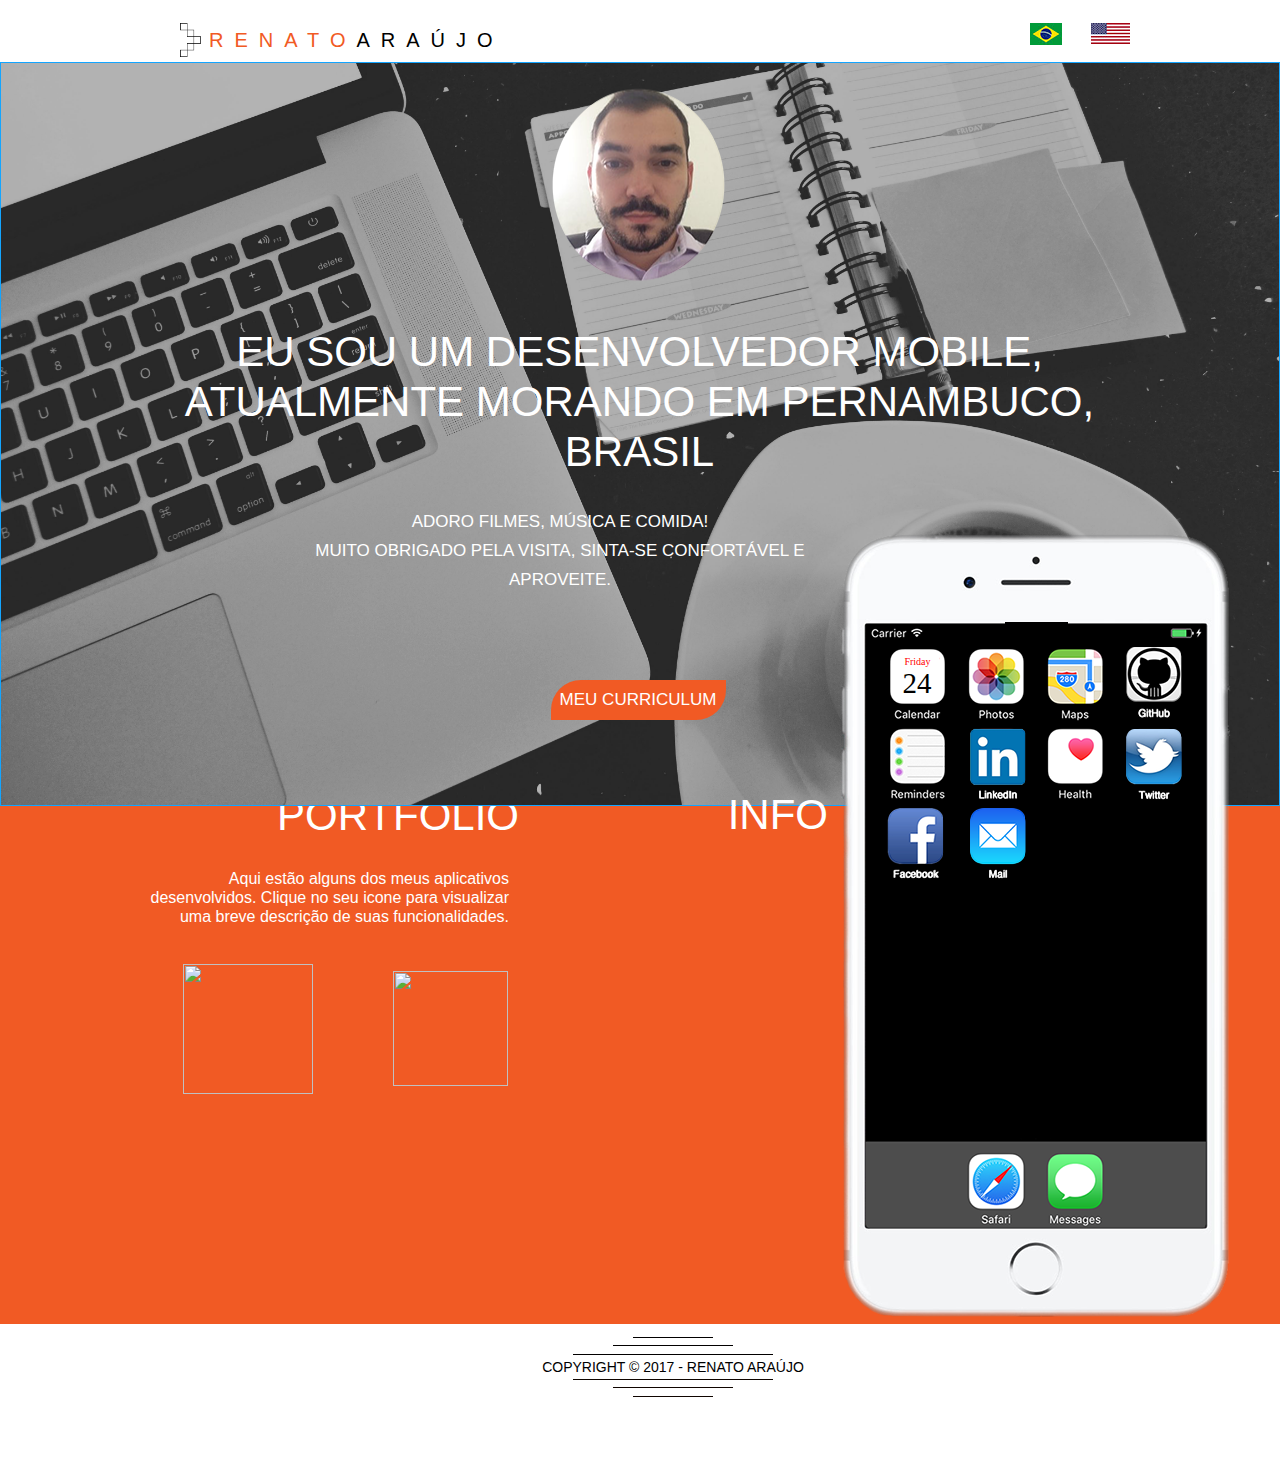
==== commit 3eba3a13: "fix hiperlink flag" ====
--- a/home-pt.html
+++ b/home-pt.html
@@ -3,15 +3,15 @@
  <head>
 
   <script type="text/javascript">
-   if(typeof Muse == "undefined") window.Muse = {}; window.Muse.assets = {"required":["jquery-1.8.3.min.js", "museutils.js", "jquery.scrolleffects.js", "jquery.watch.js", "jquery.musepolyfill.bgsize.js", "home-pt.css"], "outOfDate":[]};
+   if(typeof Muse == "undefined") window.Muse = {}; window.Muse.assets = {"required":["jquery-1.8.3.min.js", "museutils.js", "jquery.scrolleffects.js", "jquery.watch.js", "webpro.js", "musewpslideshow.js", "jquery.museoverlay.js", "touchswipe.js", "jquery.musepolyfill.bgsize.js", "home-pt.css"], "outOfDate":[]};
 </script>
   
   <meta http-equiv="Content-type" content="text/html;charset=UTF-8"/>
   <meta name="generator" content="2015.0.0.309"/>
   <title>Home-Pt</title>
   <!-- CSS -->
-  <link rel="stylesheet" type="text/css" href="css/site_global.css?4052507572"/>
-  <link rel="stylesheet" type="text/css" href="css/home-pt.css?384346360" id="pagesheet"/>
+  <link rel="stylesheet" type="text/css" href="css/site_global.css?3825514934"/>
+  <link rel="stylesheet" type="text/css" href="css/home-pt.css?230480258" id="pagesheet"/>
   <!-- Other scripts -->
   <script type="text/javascript">
    document.documentElement.className += ' js';
@@ -26,107 +26,146 @@
 
   <div class="rounded-corners clearfix" id="page"><!-- column -->
    <div class="position_content" id="page_position_content">
-    <div class="clearfix colelem" id="pu907"><!-- group -->
-     <div class="clip_frame grpelem" id="u907"><!-- image -->
-      <img class="block" id="u907_img" src="images/3.png" alt="" width="21" height="34"/>
-     </div>
-     <div class="clearfix grpelem" id="u905-5"><!-- content -->
-      <p id="u905-3"><span id="u905">Renato</span><span id="u905-2">Araújo</span></p>
-     </div>
-     <div class="clip_frame grpelem" id="u937"><!-- image -->
-      <img class="block" id="u937_img" src="images/download.jpg" alt="" width="32" height="22"/>
-     </div>
-     <a class="nonblock nontext clip_frame grpelem" id="u934" href="index.html"><!-- image --><img class="block" id="u934_img" src="images/download%20(1).jpg" alt="" width="39" height="21"/></a>
-    </div>
-    <div class="clip_frame mse_pre_init" id="u886"><!-- image -->
-     <img class="block" id="u886_img" src="images/3.png" alt="" width="21" height="34"/>
-    </div>
-    <div class="clearfix colelem" id="pu931"><!-- group -->
-     <div class="browser_width grpelem" id="u931-bw">
-      <div id="u931"><!-- column -->
-       <div class="clearfix" id="u931_align_to_page">
-        <div class="clearfix colelem" id="pu958-4"><!-- group -->
-         <a class="nonblock nontext clearfix grpelem" id="u958-4" href="http://www.musefree.com"><!-- content --><p>Portfólio</p></a>
-         <a class="nonblock nontext clearfix grpelem" id="u925-4" href="http://www.musefree.com"><!-- content --><p>Info</p></a>
-        </div>
-        <div class="clearfix colelem" id="pu952"><!-- group -->
-         <div class="clearfix grpelem" id="u952"><!-- group -->
-          <div class="clearfix grpelem" id="u953"><!-- group -->
-           <div class="clip_frame grpelem" id="u954"><!-- image -->
-            <img class="block" id="u954_img" src="images/teste.png" alt="" width="130" height="130"/>
+    <div class="clearfix colelem" id="pu2010"><!-- group -->
+     <div class="clip_frame grpelem" id="u2010"><!-- image -->
+      <img class="block" id="u2010_img" src="images/3.png" alt="" width="21" height="34"/>
+     </div>
+     <div class="clearfix grpelem" id="u1978-5"><!-- content -->
+      <p id="u1978-3"><span id="u1978">Renato</span><span id="u1978-2">Araújo</span></p>
+     </div>
+     <div class="clip_frame grpelem" id="u1981"><!-- image -->
+      <img class="block" id="u1981_img" src="images/download.jpg" alt="" width="32" height="22"/>
+     </div>
+     <a class="nonblock nontext clip_frame grpelem" id="u2007" href="index.html"><!-- image --><img class="block" id="u2007_img" src="images/download%20(1).jpg" alt="" width="39" height="21"/></a>
+    </div>
+    <div class="clip_frame mse_pre_init" id="u1983"><!-- image -->
+     <img class="block" id="u1983_img" src="images/3.png" alt="" width="21" height="34"/>
+    </div>
+    <div class="clearfix colelem" id="pu1971"><!-- group -->
+     <div class="browser_width grpelem" id="u1971-bw">
+      <div id="u1971"><!-- column -->
+       <div class="clearfix" id="u1971_align_to_page">
+        <a class="nonblock nontext clearfix colelem" id="u1970-4" href="http://www.musefree.com"><!-- content --><p>Portfolio</p></a>
+        <div class="clip_frame colelem" id="u1968"><!-- image -->
+         <img class="block" id="u1968_img" src="images/teste.png" alt="" width="130" height="130"/>
+        </div>
+       </div>
+      </div>
+     </div>
+     <div class="clearfix grpelem" id="u1946"><!-- group -->
+      <div class="PamphletWidget clearfix widget_invisible grpelem" id="pamphletu1947"><!-- none box -->
+       <div class="popup_anchor" id="u1948popup">
+        <div class="ContainerGroup rgba-background clearfix" id="u1948"><!-- stack box -->
+         <div class="Container clearfix grpelem" id="u1949"><!-- group -->
+          <div class="shadow Tooltip-Rollover clearfix grpelem" id="u1953"><!-- column -->
+           <div class="clearfix colelem" id="u1950"><!-- group -->
+            <div class="Body-Medium French clearfix grpelem" id="u1951-4"><!-- content -->
+             <p>&nbsp;APP - SHOP DA SAÚDE</p>
+            </div>
+           </div>
+           <div class="Body-Medium French clearfix colelem" id="u1952-6"><!-- content -->
+            <p>Shop da Saúde APP é uma aplicação mobile desenvolvido em linguagem Swift para uma distribuidora de materiais hospitalares. permitindo a vizualizacao de seus principais produtos, sua localização e fornecencos meios para contato</p>
+            <p>portal: shopdasaude.com</p>
            </div>
           </div>
          </div>
-         <div class="clearfix grpelem" id="u926"><!-- group -->
-          <div class="clearfix grpelem" id="u929"><!-- group -->
-           <div class="clip_frame grpelem" id="u927"><!-- image -->
-            <img class="block" id="u927_img" src="images/test2.png" alt="" width="115" height="115"/>
+        </div>
+       </div>
+       <div class="ThumbGroup clearfix grpelem" id="u1963"><!-- none box -->
+        <div class="popup_anchor">
+         <div class="Thumb popup_element" id="u1964"><!-- simple frame --></div>
+        </div>
+       </div>
+      </div>
+     </div>
+     <div class="clip_frame grpelem" id="u1966"><!-- image -->
+      <img class="block" id="u1966_img" src="images/test2.png" alt="" width="115" height="115"/>
+     </div>
+     <div class="clearfix grpelem" id="u1927"><!-- group -->
+      <div class="PamphletWidget clearfix widget_invisible grpelem" id="pamphletu1928"><!-- none box -->
+       <div class="popup_anchor" id="u1933popup">
+        <div class="ContainerGroup rgba-background clearfix" id="u1933"><!-- stack box -->
+         <div class="Container clearfix grpelem" id="u1934"><!-- group -->
+          <div class="Tooltip-Rollover shadow clearfix grpelem" id="u1936"><!-- column -->
+           <div class="clearfix colelem" id="u1937"><!-- group -->
+            <div class="Body-Medium French clearfix grpelem" id="u1938-4"><!-- content -->
+             <p>&nbsp;APP - C3 UNICAP</p>
+            </div>
+           </div>
+           <div class="Body-Medium French clearfix colelem" id="u1935-7"><!-- content -->
+            <p>C3 UNICAP é um aplicativo mobile em linguagem Swift desenvolvido para a Universade Católica de Pernambuco, mais especificamente o departamento do curso de Ciência da Computação. Este aplicativo tras facilidades aos alunos a informacoes da faculdade, contatos, oportunidades de emprego, grade academica, e eventos.</p>
+            <p>&nbsp;</p>
+            <p>portal: c3.unicap.br</p>
            </div>
           </div>
          </div>
         </div>
-        <div class="clearfix colelem" id="pu957"><!-- group -->
-         <a class="nonblock nontext grpelem" id="u957" href="http://google.com.br"><!-- simple frame --></a>
-         <div class="grpelem" id="u933"><!-- simple frame --></div>
-        </div>
-        <div class="clearfix colelem" id="u941"><!-- column -->
-         <div class="clearfix colelem" id="u942"><!-- column -->
-          <div class="colelem" id="u944"><!-- simple frame --></div>
-          <div class="colelem" id="u943"><!-- simple frame --></div>
-          <div class="colelem" id="u945"><!-- simple frame --></div>
-         </div>
-         <a class="nonblock nontext clearfix colelem" id="u946-4" href="http://www.musefree.com"><!-- content --><p>COPYRIGHT © 2017 - Renato Araújo</p></a>
-         <div class="clearfix colelem" id="u947"><!-- column -->
-          <div class="colelem" id="u950" data-mu-ie-matrix="progid:DXImageTransform.Microsoft.Matrix(M11=-1,M12=0,M21=0,M22=-1,SizingMethod='auto expand')" data-mu-ie-matrix-dx="0" data-mu-ie-matrix-dy="0"><!-- simple frame --></div>
-          <div class="colelem" id="u949" data-mu-ie-matrix="progid:DXImageTransform.Microsoft.Matrix(M11=-1,M12=0,M21=0,M22=-1,SizingMethod='auto expand')" data-mu-ie-matrix-dx="0" data-mu-ie-matrix-dy="0"><!-- simple frame --></div>
-          <div class="colelem" id="u948" data-mu-ie-matrix="progid:DXImageTransform.Microsoft.Matrix(M11=-1,M12=0,M21=0,M22=-1,SizingMethod='auto expand')" data-mu-ie-matrix-dx="0" data-mu-ie-matrix-dy="0"><!-- simple frame --></div>
-         </div>
-        </div>
-       </div>
-      </div>
-     </div>
-     <div class="browser_width grpelem" id="u936-bw">
-      <div class="museBGSize" id="u936"><!-- column -->
-       <div class="clearfix" id="u936_align_to_page">
-        <div class="clip_frame colelem" id="u939"><!-- image -->
-         <img class="block" id="u939_img" src="images/profiel.png" alt="" width="229" height="222"/>
-        </div>
-        <div class="clearfix colelem" id="u932-4"><!-- content -->
+       </div>
+       <div class="ThumbGroup clearfix grpelem" id="u1931"><!-- none box -->
+        <div class="popup_anchor">
+         <div class="Thumb popup_element" id="u1932"><!-- simple frame --></div>
+        </div>
+       </div>
+      </div>
+     </div>
+     <div class="clearfix grpelem" id="u1965-4"><!-- content -->
+      <p>Aqui estão alguns dos meus aplicativos desenvolvidos. Clique no seu icone para visualizar uma breve descrição de suas funcionalidades.</p>
+     </div>
+     <div class="browser_width grpelem" id="u1907-bw">
+      <div class="museBGSize" id="u1907"><!-- column -->
+       <div class="clearfix" id="u1907_align_to_page">
+        <div class="clip_frame colelem" id="u1908"><!-- image -->
+         <img class="block" id="u1908_img" src="images/profiel.png" alt="" width="229" height="222"/>
+        </div>
+        <div class="clearfix colelem" id="u1910-4"><!-- content -->
          <p>Eu sou um desenvolvedor mobile, atualmente morando em PERNAMBUCO, BRASIL</p>
         </div>
-        <div class="clearfix colelem" id="u956-6"><!-- content -->
-         <p id="u956-2">adoro Filmes, Musica e Comida!</p>
-         <p>MUITO OBRIGADO PELA VISITA, SINTA-SE CONFORTAVEL E APROVEITE.</p>
-        </div>
-        <div class="colelem" id="u951"><!-- simple frame --></div>
-        <div class="clearfix colelem" id="pu930-4"><!-- group -->
-         <a class="nonblock nontext rounded-corners clearfix grpelem" id="u930-4" href="assets/renato-ara%c3%bajo---pt.pdf"><!-- content --><p>Meu Curriculum</p></a>
-         <div class="grpelem" id="u904"><!-- simple frame --></div>
-         <a class="nonblock nontext grpelem" id="u903" href="https://drive.google.com/open?id=1MJ3yM30ah5k523aV4nIZ4IGExpg&amp;usp=sharing"><!-- simple frame --></a>
-        </div>
-       </div>
-      </div>
-     </div>
-     <div class="clearfix grpelem" id="u888"><!-- group -->
-      <div class="clearfix grpelem" id="u889"><!-- group -->
-       <div class="clip_frame grpelem" id="u900"><!-- image -->
-        <img class="block" id="u900_img" src="images/iphone.png" alt="" width="422" height="799"/>
-       </div>
-       <a class="nonblock nontext clip_frame grpelem" id="u896" href="https://www.facebook.com/renatojoa"><!-- image --><img class="block" id="u896_img" src="images/facebook%20iphone.png" alt="" width="56" height="70"/></a>
-       <a class="nonblock nontext clip_frame grpelem" id="u894" href="http://github.com/renatojoa"><!-- image --><img class="block" id="u894_img" src="images/github%20iphone.png" alt="" width="56" height="70"/></a>
-       <a class="nonblock nontext clip_frame grpelem" id="u890" href="http://br.linkedin.com/in/renatojoa"><!-- image --><img class="block" id="u890_img" src="images/linkedin%20iphone.png" alt="" width="56" height="70"/></a>
-       <a class="nonblock nontext clip_frame grpelem" id="u898" href="mailto:renatojoa@gmail.com"><!-- image --><img class="block" id="u898_img" src="images/mail%20iphone.png" alt="" width="56" height="70"/></a>
-       <a class="nonblock nontext clip_frame grpelem" id="u892" href="https://www.twitter.com/renatojoa"><!-- image --><img class="block" id="u892_img" src="images/twitter%20iphone.png" alt="" width="56" height="70"/></a>
-      </div>
-      <div class="grpelem" id="u902"><!-- simple frame --></div>
-     </div>
-     <a class="nonblock nontext grpelem" id="u906" href="https://www.google.com/maps/d/embed?mid=1MJ3yM30ah5k523aV4nIZ4IGExpg"><!-- simple frame --></a>
+        <div class="clearfix colelem" id="u1911-6"><!-- content -->
+         <p id="u1911-2">adoro Filmes, Música e Comida!</p>
+         <p>MUITO OBRIGADO PELA VISITA, SINTA-SE CONFORTÁVEL E APROVEITE.</p>
+        </div>
+        <a class="nonblock nontext rounded-corners clearfix colelem" id="u1912-4" href="assets/renato-ara%c3%bajo---pt.pdf"><!-- content --><p>Meu Curriculum</p></a>
+       </div>
+      </div>
+     </div>
+     <a class="nonblock nontext clearfix grpelem" id="u1913-4" href="http://www.musefree.com"><!-- content --><p>Info</p></a>
+     <div class="clearfix grpelem" id="u1985"><!-- group -->
+      <div class="clearfix grpelem" id="u1986"><!-- group -->
+       <div class="clip_frame grpelem" id="u1995"><!-- image -->
+        <img class="block" id="u1995_img" src="images/iphone.png" alt="" width="422" height="799"/>
+       </div>
+       <a class="nonblock nontext clip_frame grpelem" id="u1987" href="https://www.facebook.com/renatojoa"><!-- image --><img class="block" id="u1987_img" src="images/facebook%20iphone.png" alt="" width="56" height="70"/></a>
+       <a class="nonblock nontext clip_frame grpelem" id="u1989" href="http://github.com/renatojoa"><!-- image --><img class="block" id="u1989_img" src="images/github%20iphone.png" alt="" width="56" height="70"/></a>
+       <a class="nonblock nontext clip_frame grpelem" id="u1997" href="http://br.linkedin.com/in/renatojoa"><!-- image --><img class="block" id="u1997_img" src="images/linkedin%20iphone.png" alt="" width="56" height="70"/></a>
+       <a class="nonblock nontext clip_frame grpelem" id="u1993" href="mailto:renatojoa@gmail.com"><!-- image --><img class="block" id="u1993_img" src="images/mail%20iphone.png" alt="" width="56" height="70"/></a>
+       <a class="nonblock nontext clip_frame grpelem" id="u1991" href="https://www.twitter.com/renatojoa"><!-- image --><img class="block" id="u1991_img" src="images/twitter%20iphone.png" alt="" width="56" height="70"/></a>
+      </div>
+      <div class="grpelem" id="u1999"><!-- simple frame --></div>
+     </div>
+     <a class="nonblock nontext grpelem" id="u2012" href="http://google.com.br"><!-- simple frame --></a>
+     <div class="grpelem" id="u1980"><!-- simple frame --></div>
+     <div class="grpelem" id="u1979"><!-- simple frame --></div>
+     <a class="nonblock nontext grpelem" id="u2009" href="https://www.google.com/maps/d/embed?mid=1MJ3yM30ah5k523aV4nIZ4IGExpg"><!-- simple frame --></a>
+    </div>
+    <div class="clearfix colelem" id="u1916"><!-- column -->
+     <div class="clearfix colelem" id="u1922"><!-- column -->
+      <div class="colelem" id="u1923"><!-- simple frame --></div>
+      <div class="colelem" id="u1924"><!-- simple frame --></div>
+      <div class="colelem" id="u1925"><!-- simple frame --></div>
+     </div>
+     <a class="nonblock nontext clearfix colelem" id="u1921-4" href="http://www.musefree.com"><!-- content --><p>COPYRIGHT © 2017 - Renato Araújo</p></a>
+     <div class="clearfix colelem" id="u1917"><!-- column -->
+      <div class="colelem" id="u1920" data-mu-ie-matrix="progid:DXImageTransform.Microsoft.Matrix(M11=-1,M12=0,M21=0,M22=-1,SizingMethod='auto expand')" data-mu-ie-matrix-dx="0" data-mu-ie-matrix-dy="0"><!-- simple frame --></div>
+      <div class="colelem" id="u1919" data-mu-ie-matrix="progid:DXImageTransform.Microsoft.Matrix(M11=-1,M12=0,M21=0,M22=-1,SizingMethod='auto expand')" data-mu-ie-matrix-dx="0" data-mu-ie-matrix-dy="0"><!-- simple frame --></div>
+      <div class="colelem" id="u1918" data-mu-ie-matrix="progid:DXImageTransform.Microsoft.Matrix(M11=-1,M12=0,M21=0,M22=-1,SizingMethod='auto expand')" data-mu-ie-matrix-dx="0" data-mu-ie-matrix-dy="0"><!-- simple frame --></div>
+     </div>
     </div>
     <div class="verticalspacer"></div>
-    <a class="nonblock nontext clearfix colelem" id="u919-7" href="http://www.musefree.com"><!-- content --><p>MADE WITH&nbsp; <span><span class="actAsInlineDiv normal_text" id="u920"><!-- content --><span class="actAsDiv clip_frame excludeFromNormalFlow" id="u921"><!-- image --><img id="u921_img" src="images/heart.png" alt="" width="11" height="9"/></span></span></span>&nbsp; BY MUSEFREE.COM</p></a>
-    <div class="clearfix colelem" id="u909"><!-- group -->
-     <div class="grpelem" id="u910"><!-- custom html -->
-      <script type="text/javascript">
+    <div class="clearfix colelem" id="u2000"><!-- group -->
+     <div class="grpelem" id="u2006"><!-- simple frame --></div>
+     <div class="clearfix grpelem" id="u2001"><!-- group -->
+      <div class="grpelem" id="u2002"><!-- custom html -->
+       <script type="text/javascript">
 <!--
 var currentTime = new Date()
 var month = currentTime.getMonth() + 1
@@ -136,8 +175,8 @@
 //-->
 </script>
 </div>
-     <div class="grpelem" id="u912"><!-- custom html -->
-      <script type="text/javascript">
+      <div class="grpelem" id="u2004"><!-- custom html -->
+       <script type="text/javascript">
 <!--
 var currentTime = new Date()
 var weekday = new Array(7);
@@ -153,6 +192,7 @@
 //-->
 </script>
 </div>
+     </div>
     </div>
    </div>
   </div>
@@ -166,6 +206,10 @@
   <script src="scripts/museutils.js?183364071" type="text/javascript"></script>
   <script src="scripts/jquery.scrolleffects.js?3860644955" type="text/javascript"></script>
   <script src="scripts/jquery.watch.js?71412426" type="text/javascript"></script>
+  <script src="scripts/webpro.js?3803554875" type="text/javascript"></script>
+  <script src="scripts/musewpslideshow.js?242596657" type="text/javascript"></script>
+  <script src="scripts/jquery.museoverlay.js?493285861" type="text/javascript"></script>
+  <script src="scripts/touchswipe.js?4038331989" type="text/javascript"></script>
   <script src="scripts/jquery.musepolyfill.bgsize.js?4004268962" type="text/javascript"></script>
   <!-- Other scripts -->
   <script type="text/javascript">
@@ -176,9 +220,11 @@
 /* body */
 Muse.Utils.transformMarkupToFixBrowserProblemsPreInit();/* body */
 Muse.Utils.prepHyperlinks(true);/* body */
-$('#u886').registerPositionScrollEffect([{"speed":[1,0],"in":[-Infinity,-78.15]},{"speed":[0,1],"in":[-78.15,Infinity]}]);/* scroll effect */
+$('#u1983').registerPositionScrollEffect([{"in":[-Infinity,-78.15],"speed":[1,0]},{"in":[-78.15,Infinity],"speed":[0,1]}]);/* scroll effect */
 Muse.Utils.resizeHeight()/* resize height */
-$('#u936').registerBackgroundPositionScrollEffect([{"speed":[0,0],"in":[-Infinity,-38.02]},{"speed":[0,0],"in":[-38.02,Infinity]}]);/* scroll effect */
+Muse.Utils.initWidget('#pamphletu1947', function(elem) { new WebPro.Widget.ContentSlideShow(elem, {contentLayout_runtime:'lightbox',event:'click',deactivationEvent:'none',autoPlay:false,displayInterval:3000,transitionStyle:'fading',transitionDuration:500,hideAllContentsFirst:false,shuffle:false,enableSwipe:true,resumeAutoplay:false,resumeAutoplayInterval:3000,playOnce:false,autoActivate_runtime:false}); });/* #pamphletu1947 */
+Muse.Utils.initWidget('#pamphletu1928', function(elem) { new WebPro.Widget.ContentSlideShow(elem, {contentLayout_runtime:'lightbox',event:'click',deactivationEvent:'none',autoPlay:false,displayInterval:3000,transitionStyle:'fading',transitionDuration:500,hideAllContentsFirst:false,shuffle:false,enableSwipe:true,resumeAutoplay:false,resumeAutoplayInterval:3000,playOnce:false,autoActivate_runtime:false}); });/* #pamphletu1928 */
+$('#u1907').registerBackgroundPositionScrollEffect([{"in":[-Infinity,-38.02],"speed":[0,0]},{"in":[-38.02,Infinity],"speed":[0,0]}]);/* scroll effect */
 Muse.Utils.fullPage('#page');/* 100% height page */
 Muse.Utils.showWidgetsWhenReady();/* body */
 Muse.Utils.transformMarkupToFixBrowserProblems();/* body */
--- a/css/home-pt.css
+++ b/css/home-pt.css
@@ -1,7 +1,7 @@
 .version.home_pt /* version checker */
 {
-	color: #000016;
-	background-color: #E8A8F8;
+	color: #00000D;
+	background-color: #BCD982;
 }
 
 .html
@@ -13,7 +13,7 @@
 {
 	z-index: 1;
 	width: 1020px;
-	min-height: 1080.714434481009px;
+	min-height: 1080.7903032394515px;
 	background-image: none;
 	border-style: none;
 	border-color: #000000;
@@ -31,32 +31,32 @@
 	width: 0.01px;
 }
 
-#pu907
+#pu2010
 {
 	width: 0.01px;
 	margin-left: 50px;
 }
 
-#u907
-{
-	z-index: 73;
+#u2010
+{
+	z-index: 121;
 	width: 21px;
 	background-color: transparent;
 	position: relative;
 	margin-right: -10000px;
 }
 
-#u905-5
-{
-	z-index: 66;
+#u1978-5
+{
+	z-index: 114;
 	width: 421px;
 	min-height: 34px;
 	background-color: transparent;
 	color: #000000;
 	line-height: 26px;
+	text-align: left;
 	letter-spacing: 15px;
 	text-transform: uppercase;
-	text-align: left;
 	font-size: 22px;
 	font-family: maven-pro, sans-serif;
 	font-weight: 500;
@@ -66,12 +66,12 @@
 	left: 29px;
 }
 
-#u905-3
+#u1978-3
 {
 	line-height: 0px;/* 0 for mixed font sized paras; applied on spans instead */
 }
 
-#u905
+#u1978
 {
 	font-size: 20px;
 	letter-spacing: 11px;
@@ -79,16 +79,16 @@
 	line-height: 24px;
 }
 
-#u905-2
+#u1978-2
 {
 	font-size: 20px;
 	letter-spacing: 11px;
 	line-height: 24px;
 }
 
-#u937
-{
-	z-index: 34;
+#u1981
+{
+	z-index: 110;
 	width: 32px;
 	background-color: transparent;
 	position: relative;
@@ -96,14 +96,14 @@
 	left: 850px;
 }
 
-#u937_img
+#u1981_img
 {
 	padding-bottom: 10px;
 }
 
-#u934
-{
-	z-index: 36;
+#u2007
+{
+	z-index: 112;
 	width: 39px;
 	background-color: transparent;
 	position: relative;
@@ -111,14 +111,14 @@
 	left: 911px;
 }
 
-#u934_img
+#u2007_img
 {
 	padding-bottom: 18px;
 }
 
-#u886
-{
-	z-index: 71;
+#u1983
+{
+	z-index: 119;
 	width: 21px;
 	background-color: transparent;
 	position: fixed;
@@ -126,190 +126,636 @@
 	left: 365px;
 }
 
-#pu931
+#pu1971
 {
 	width: 0.01px;
 	margin-left: -100px;
 }
 
-#u931
-{
-	z-index: 12;
-	min-height: 562.7403032394515px;
+#u1971
+{
+	z-index: 15;
+	min-height: 562.65px;
 	border-style: none;
 	border-color: transparent;
 	background-color: #F15A24;
 	padding-bottom: 0px;
 }
 
-#u931_align_to_page
+#u1971_align_to_page
 {
 	margin-left: auto;
 	margin-right: auto;
 	width: 1020px;
 	position: relative;
 	left: -100px;
-	padding-top: 18px;
-	padding-bottom: 8px;
-}
-
-#pu958-4
-{
-	width: 0.01px;
-	left: 120px;
-	position: relative;
-}
-
-#u958-4
-{
-	z-index: 51;
+	padding-top: 19px;
+	padding-bottom: 230px;
+}
+
+#u1970-4
+{
+	z-index: 16;
 	width: 369px;
 	min-height: 41px;
 	background-color: transparent;
 	color: #FFFFFF;
 	line-height: 71px;
+	text-align: right;
 	text-transform: uppercase;
-	text-align: right;
 	font-size: 42px;
 	font-family: maven-pro, sans-serif;
 	font-weight: 500;
-	position: relative;
-	margin-right: -10000px;
-}
-
-#u925-4
-{
-	z-index: 13;
-	width: 309px;
-	min-height: 41px;
+	left: 120px;
+	position: relative;
+}
+
+#u1968
+{
+	z-index: 20;
+	width: 130px;
+	background-color: transparent;
+	left: 153px;
+	margin-top: 113px;
+	position: relative;
+}
+
+#u1971-bw
+{
+	z-index: 15;
+	min-height: 562.65px;
+	margin-top: 699px;
+}
+
+#u1946
+{
+	z-index: 22;
+	width: 575px;
+	border-style: none;
+	border-color: transparent;
+	background-color: transparent;
+	position: relative;
+	margin-right: -10000px;
+	margin-top: 525px;
+	left: 145px;
+}
+
+#pamphletu1947
+{
+	z-index: 23;
+	width: 0.01px;
+	height: 132px;
+	position: relative;
+	margin-right: -10000px;
+	margin-top: 375px;
+	left: 7px;
+}
+
+#u1948
+{
+	position: absolute;
+	width: 575px;
+	background-color: #191919;
+	background-color: rgba(0,0,0,0.9);
+	padding-bottom: 44px;
+	top: -375px;
+	left: -7px;
+	-pie-background: rgba(0,0,0,0.9);
+}
+
+#u1948popup
+{
+	z-index: 24;
+}
+
+#u1949
+{
+	z-index: 25;
+	width: 531px;
+	height: 322px;
+	background-color: transparent;
+	margin-right: -10000px;
+	position: relative;
+	top: 22px;
+	left: 22px;
+}
+
+#u1953
+{
+	z-index: 26;
+	width: 461px;
+	border-width: 1px;
+	border-style: solid;
+	position: relative;
+	margin-right: -10000px;
+	margin-top: 4px;
+	left: 2px;
+	padding: 42px 28px 44px 34px;
+}
+
+.Tooltip-Rollover
+{
+	-pie-box-shadow: 3px 3px 8px #BFBFBF;
+	box-shadow: 3px 3px 8px rgba(0,0,0,0.25);
+	border-width: 1px;
+	border-style: solid;
+	border-color: #DFDFDF;
+	background-color: #FFFFFF;
+}
+
+#u1950
+{
+	z-index: 27;
+	width: 389px;
+	border-style: none;
+	border-color: transparent;
+	background-color: transparent;
+	position: relative;
+}
+
+#u1951-4
+{
+	z-index: 28;
+	width: 389px;
+	min-height: 31px;
+	border-color: #000000;
+	background-color: #FFFFFF;
+	color: #F15A24;
+	line-height: 35px;
+	font-size: 23px;
+	font-family: Helvetica, Helvetica Neue, Arial, sans-serif;
+	position: relative;
+	margin-right: -10000px;
+}
+
+#u1952-6
+{
+	z-index: 32;
+	width: 461px;
+	min-height: 82px;
+	border-color: #000000;
+	background-color: #FFFFFF;
+	line-height: 27px;
+	font-size: 18px;
+	margin-top: 30px;
+	position: relative;
+}
+
+#u1963
+{
+	z-index: 38;
+	width: 133px;
+	position: relative;
+	margin-right: -10000px;
+}
+
+#u1964
+{
+	position: absolute;
+	width: 133px;
+	height: 132px;
+}
+
+.PamphletWidget .ThumbGroup .Thumb,.PamphletNextButton,.PamphletPrevButton,.PamphletCloseButton /* pamphlet2 */
+{
+	cursor: pointer;
+}
+
+#u1966
+{
+	z-index: 40;
+	width: 115px;
+	background-color: transparent;
+	position: relative;
+	margin-right: -10000px;
+	margin-top: 909px;
+	left: 363px;
+}
+
+#u1927
+{
+	z-index: 42;
+	width: 579px;
+	border-style: none;
+	border-color: transparent;
+	background-color: transparent;
+	position: relative;
+	margin-right: -10000px;
+	margin-top: 525px;
+	left: 351px;
+}
+
+#pamphletu1928
+{
+	z-index: 43;
+	width: 0.01px;
+	height: 132px;
+	position: relative;
+	margin-right: -10000px;
+	margin-top: 374px;
+}
+
+#u1933
+{
+	position: absolute;
+	width: 575px;
+	background-color: #191919;
+	background-color: rgba(0,0,0,0.9);
+	padding-bottom: 44px;
+	top: -374px;
+	left: 4px;
+	-pie-background: rgba(0,0,0,0.9);
+}
+
+#u1933popup
+{
+	z-index: 44;
+}
+
+#u1934
+{
+	z-index: 45;
+	width: 531px;
+	height: 376px;
+	background-color: transparent;
+	margin-right: -10000px;
+	position: relative;
+	top: 22px;
+	left: 22px;
+}
+
+#u1936
+{
+	z-index: 46;
+	width: 461px;
+	border-width: 1px;
+	border-style: solid;
+	position: relative;
+	margin-right: -10000px;
+	margin-top: 4px;
+	left: 2px;
+	padding: 42px 28px 44px 34px;
+}
+
+#u1937
+{
+	z-index: 47;
+	width: 389px;
+	border-style: none;
+	border-color: transparent;
+	background-color: transparent;
+	position: relative;
+}
+
+#u1938-4
+{
+	z-index: 48;
+	width: 389px;
+	min-height: 31px;
+	border-color: #000000;
+	background-color: #FFFFFF;
+	color: #F15A24;
+	line-height: 35px;
+	font-size: 23px;
+	font-family: Helvetica, Helvetica Neue, Arial, sans-serif;
+	position: relative;
+	margin-right: -10000px;
+}
+
+#u1935-7
+{
+	z-index: 52;
+	width: 461px;
+	min-height: 82px;
+	border-color: #000000;
+	background-color: #FFFFFF;
+	line-height: 27px;
+	font-size: 18px;
+	margin-top: 30px;
+	position: relative;
+}
+
+#u1931
+{
+	z-index: 59;
+	width: 133px;
+	position: relative;
+	margin-right: -10000px;
+}
+
+#u1932
+{
+	position: absolute;
+	width: 133px;
+	height: 132px;
+}
+
+#u1965-4
+{
+	z-index: 61;
+	width: 359px;
+	min-height: 66px;
 	background-color: transparent;
 	color: #FFFFFF;
-	line-height: 71px;
+	line-height: 19px;
+	text-align: right;
+	font-size: 16px;
+	font-family: Helvetica, Helvetica Neue, Arial, sans-serif;
+	position: relative;
+	margin-right: -10000px;
+	margin-top: 807px;
+	left: 120px;
+}
+
+#u1907
+{
+	z-index: 65;
+	min-height: 712.6500000000002px;
+	border-width: 1px;
+	border-style: solid;
+	border-color: #13A5FF;
+	padding-bottom: 0px;
+	background: #000000 url("../images/mac.jpg") no-repeat center center;
+	background-size: cover;
+}
+
+#u1907_align_to_page
+{
+	margin-left: auto;
+	margin-right: auto;
+	width: 1019px;
+	position: relative;
+	left: -100px;
+	padding-top: 12px;
+	padding-bottom: 85px;
+}
+
+#u1908
+{
+	z-index: 84;
+	width: 229px;
+	background-color: transparent;
+	left: 493px;
+	position: relative;
+}
+
+#u1910-4
+{
+	z-index: 80;
+	width: 980px;
+	min-height: 62px;
+	border-style: none;
+	border-color: transparent;
+	background-color: transparent;
+	color: #FFFFFF;
+	line-height: 50px;
+	text-align: center;
 	text-transform: uppercase;
-	text-align: right;
 	font-size: 42px;
 	font-family: maven-pro, sans-serif;
 	font-weight: 500;
-	position: relative;
-	margin-right: -10000px;
-	left: 369px;
-}
-
-#pu952
-{
-	width: 0.01px;
-	left: 145px;
-	margin-top: 18px;
-	position: relative;
-}
-
-#u952
-{
-	z-index: 56;
-	width: 138px;
-	border-style: none;
-	border-color: transparent;
-	background-color: transparent;
-	position: relative;
-	margin-right: -10000px;
-}
-
-#u953
-{
-	z-index: 57;
-	width: 138px;
-	background-color: transparent;
-	padding-bottom: 5px;
-	position: relative;
-	margin-right: -10000px;
-}
-
-#u954
-{
-	z-index: 58;
-	width: 130px;
-	background-color: transparent;
-	position: relative;
-	margin-right: -10000px;
-	margin-top: 3px;
-	left: 3px;
-}
-
-#u926
-{
-	z-index: 60;
-	width: 138px;
-	border-style: none;
-	border-color: transparent;
-	background-color: transparent;
-	position: relative;
-	margin-right: -10000px;
-	left: 201px;
-}
-
-#u929
-{
-	z-index: 61;
-	width: 138px;
-	background-color: transparent;
-	padding-bottom: 12px;
-	position: relative;
-	margin-right: -10000px;
-}
-
-#u927
-{
-	z-index: 62;
-	width: 115px;
-	background-color: transparent;
-	position: relative;
-	margin-right: -10000px;
-	margin-top: 11px;
-	left: 12px;
-}
-
-#pu957
-{
-	width: 0.01px;
-	left: 930px;
-	margin-top: 137px;
-	position: relative;
-}
-
-#u957
-{
-	z-index: 55;
+	left: 119px;
+	margin-top: 30px;
+	position: relative;
+}
+
+#u1911-6
+{
+	z-index: 70;
+	width: 575px;
+	min-height: 42px;
+	background-color: transparent;
+	color: #FFFFFF;
+	line-height: 29px;
+	text-align: center;
+	font-size: 17px;
+	font-family: maven-pro, sans-serif;
+	font-weight: 500;
+	left: 242px;
+	margin-top: 30px;
+	position: relative;
+}
+
+#u1911-2
+{
+	text-transform: uppercase;
+}
+
+#u1912-4
+{
+	z-index: 76;
+	width: 175px;
+	min-height: 35px;
+	background-color: #F15A24;
+	border-radius: 30px 0px 30px 0px ;
+	padding-top: 5px;
+	color: #FFFFFF;
+	line-height: 29px;
+	text-align: center;
+	text-transform: uppercase;
+	font-size: 17px;
+	font-family: maven-pro, sans-serif;
+	font-weight: 500;
+	left: 520px;
+	margin-top: 86px;
+	position: relative;
+}
+
+#u1912-4:hover
+{
+	background-color: #000000;
+	padding-top: 5px;
+	padding-bottom: 0px;
+	min-height: 35px;
+	width: 175px;
+	margin: 86px 0px 0px;
+}
+
+#u1907-bw
+{
+	z-index: 65;
+	min-height: 712.6500000000002px;
+}
+
+#u1913-4
+{
+	z-index: 66;
+	width: 309px;
+	min-height: 41px;
+	background-color: transparent;
+	color: #FFFFFF;
+	line-height: 71px;
+	text-align: right;
+	text-transform: uppercase;
+	font-size: 42px;
+	font-family: maven-pro, sans-serif;
+	font-weight: 500;
+	position: relative;
+	margin-right: -10000px;
+	margin-top: 717px;
+	left: 489px;
+}
+
+#u1985
+{
+	z-index: 86;
+	width: 422px;
+	border-style: none;
+	border-color: transparent;
+	background-color: transparent;
+	position: relative;
+	margin-right: -10000px;
+	margin-top: 463px;
+	left: 798px;
+}
+
+#u1986
+{
+	z-index: 87;
+	width: 422px;
+	border-style: none;
+	border-color: transparent;
+	background-color: transparent;
+	position: relative;
+	margin-right: -10000px;
+}
+
+#u1995
+{
+	z-index: 88;
+	width: 422px;
+	background-color: transparent;
+	position: relative;
+	margin-right: -10000px;
+}
+
+#u1987
+{
+	z-index: 90;
+	width: 55px;
+	background-color: transparent;
+	position: relative;
+	margin-right: -10000px;
+	margin-top: 283px;
+	left: 60px;
+}
+
+#u1989
+{
+	z-index: 92;
+	width: 55px;
+	background-color: transparent;
+	position: relative;
+	margin-right: -10000px;
+	margin-top: 122px;
+	left: 298px;
+}
+
+#u1997
+{
+	z-index: 94;
+	width: 55px;
+	background-color: transparent;
+	position: relative;
+	margin-right: -10000px;
+	margin-top: 204px;
+	left: 142px;
+}
+
+#u1993
+{
+	z-index: 96;
+	width: 55px;
+	background-color: transparent;
+	position: relative;
+	margin-right: -10000px;
+	margin-top: 283px;
+	left: 142px;
+}
+
+#u1991
+{
+	z-index: 98;
+	width: 55px;
+	background-color: transparent;
+	position: relative;
+	margin-right: -10000px;
+	margin-top: 204px;
+	left: 298px;
+}
+
+#u1999
+{
+	z-index: 100;
+	width: 44px;
+	height: 47px;
+	background-color: #FFFFFF;
+	position: relative;
+	margin-right: -10000px;
+	margin-top: 128px;
+	left: 67px;
+}
+
+#u2012
+{
+	z-index: 101;
 	width: 68px;
 	height: 85px;
 	position: relative;
 	margin-right: -10000px;
-}
-
-#u933
-{
-	z-index: 64;
+	margin-top: 1081px;
+	left: 930px;
+}
+
+#u1980
+{
+	z-index: 102;
 	width: 75px;
 	height: 85px;
 	position: relative;
 	margin-right: -10000px;
-	left: 78px;
-}
-
-#u941
-{
-	z-index: 38;
+	margin-top: 1081px;
+	left: 1008px;
+}
+
+#u1979
+{
+	z-index: 103;
+	width: 63px;
+	height: 20px;
+	background-color: #000000;
+	position: relative;
+	margin-right: -10000px;
+	margin-top: 560px;
+	left: 975px;
+}
+
+#u2009
+{
+	z-index: 104;
+	width: 61px;
+	height: 82px;
+	position: relative;
+	margin-right: -10000px;
+	margin-top: 581px;
+	left: 1014px;
+}
+
+#u1916
+{
+	z-index: 2;
 	width: 678px;
 	border-style: none;
 	border-color: transparent;
 	background-color: transparent;
-	left: 120px;
-	margin-top: 28px;
-	position: relative;
-}
-
-#u942
-{
-	z-index: 39;
+	margin-left: 204px;
+	margin-top: 13px;
+	position: relative;
+}
+
+#u1922
+{
+	z-index: 3;
 	width: 200px;
 	border-style: none;
 	border-color: transparent;
@@ -318,9 +764,9 @@
 	position: relative;
 }
 
-#u944
-{
-	z-index: 40;
+#u1923
+{
+	z-index: 4;
 	width: 80px;
 	height: 1px;
 	background-color: #020000;
@@ -328,9 +774,9 @@
 	position: relative;
 }
 
-#u943
-{
-	z-index: 41;
+#u1924
+{
+	z-index: 5;
 	width: 120px;
 	height: 1px;
 	background-color: #020000;
@@ -339,9 +785,9 @@
 	position: relative;
 }
 
-#u945
-{
-	z-index: 42;
+#u1925
+{
+	z-index: 6;
 	width: 200px;
 	height: 1px;
 	background-color: #020000;
@@ -349,25 +795,25 @@
 	position: relative;
 }
 
-#u946-4
-{
-	z-index: 47;
+#u1921-4
+{
+	z-index: 11;
 	width: 678px;
 	min-height: 24px;
 	background-color: transparent;
 	color: #000000;
 	line-height: 24px;
+	text-align: center;
 	text-transform: uppercase;
-	text-align: center;
 	font-size: 14px;
 	font-family: maven-pro, sans-serif;
 	font-weight: 500;
 	position: relative;
 }
 
-#u947
-{
-	z-index: 43;
+#u1917
+{
+	z-index: 7;
 	width: 200px;
 	border-style: none;
 	border-color: transparent;
@@ -376,9 +822,9 @@
 	position: relative;
 }
 
-#u950
-{
-	z-index: 46;
+#u1920
+{
+	z-index: 10;
 	width: 200px;
 	height: 1px;
 	background-color: #0F0500;
@@ -388,9 +834,9 @@
 	position: relative;
 }
 
-#u949
-{
-	z-index: 45;
+#u1919
+{
+	z-index: 9;
 	width: 120px;
 	height: 1px;
 	background-color: #0F0500;
@@ -402,9 +848,9 @@
 	position: relative;
 }
 
-#u948
-{
-	z-index: 44;
+#u1918
+{
+	z-index: 8;
 	width: 80px;
 	height: 1px;
 	background-color: #0F0500;
@@ -416,276 +862,29 @@
 	position: relative;
 }
 
-#u931-bw
-{
-	z-index: 12;
-	min-height: 562.7403032394515px;
-	margin-top: 699px;
-}
-
-#u936
-{
-	z-index: 17;
-	min-height: 712.6846467391304px;
-	border-width: 1px;
-	border-style: solid;
-	border-color: #13A5FF;
-	padding-bottom: 0px;
-	background: #000000 url("../images/mac.jpg") no-repeat center center;
-	background-size: cover;
-}
-
-#u936_align_to_page
-{
-	margin-left: auto;
-	margin-right: auto;
-	width: 1019px;
-	position: relative;
-	left: -100px;
-	padding-top: 12px;
-	padding-bottom: 40px;
-}
-
-#u939
-{
-	z-index: 32;
-	width: 229px;
-	background-color: transparent;
-	left: 493px;
-	position: relative;
-}
-
-#u932-4
-{
-	z-index: 28;
-	width: 980px;
-	min-height: 62px;
-	border-style: none;
-	border-color: transparent;
-	background-color: transparent;
-	color: #FFFFFF;
-	line-height: 50px;
-	text-transform: uppercase;
-	text-align: center;
-	font-size: 42px;
-	font-family: maven-pro, sans-serif;
-	font-weight: 500;
-	left: 119px;
-	margin-top: 30px;
-	position: relative;
-}
-
-#u956-6
-{
-	z-index: 18;
-	width: 582px;
-	min-height: 42px;
-	background-color: transparent;
-	color: #FFFFFF;
-	line-height: 29px;
-	text-align: center;
-	font-size: 17px;
-	font-family: maven-pro, sans-serif;
-	font-weight: 500;
-	left: 242px;
-	margin-top: 30px;
-	position: relative;
-}
-
-#u956-2
-{
-	text-transform: uppercase;
-}
-
-#u951
-{
-	z-index: 65;
-	width: 63px;
-	height: 20px;
-	background-color: #000000;
-	left: 974px;
-	margin-top: 72px;
-	position: relative;
-}
-
-#pu930-4
-{
-	width: 0.01px;
-	left: 520px;
-	top: -6px;
-	margin-bottom: -6px;
-	position: relative;
-}
-
-#u930-4
-{
-	z-index: 24;
-	width: 175px;
-	min-height: 35px;
-	background-color: #F15A24;
-	border-radius: 30px 0px 30px 0px ;
-	padding-top: 5px;
-	color: #FFFFFF;
-	line-height: 29px;
-	text-transform: uppercase;
-	text-align: center;
-	font-size: 17px;
-	font-family: maven-pro, sans-serif;
-	font-weight: 500;
-	position: relative;
-	margin-right: -10000px;
-}
-
-#u930-4:hover
-{
-	background-color: #000000;
-	padding-top: 5px;
-	padding-bottom: 0px;
-	min-height: 35px;
-	width: 175px;
-	margin: 0px -10000px 0px 0px;
-}
-
-#u904
-{
-	z-index: 76;
+#u2000
+{
+	z-index: 105;
+	width: 65px;
+	border-style: none;
+	border-color: transparent;
+	background-color: transparent;
+	margin-left: 755px;
+	top: -754px;
+	margin-bottom: -78px;
+	position: relative;
+}
+
+#u2006
+{
+	z-index: 106;
 	width: 65px;
 	height: 78px;
 	position: relative;
 	margin-right: -10000px;
-	margin-top: 7px;
-	left: 334px;
-}
-
-#u903
-{
-	z-index: 75;
-	width: 69px;
-	height: 78px;
-	position: relative;
-	margin-right: -10000px;
-	margin-top: 7px;
-	left: 493px;
-}
-
-#u936-bw
-{
-	z-index: 17;
-	min-height: 712.6846467391304px;
-}
-
-#u888
-{
-	z-index: 77;
-	width: 422px;
-	border-style: none;
-	border-color: transparent;
-	background-color: transparent;
-	position: relative;
-	margin-right: -10000px;
-	margin-top: 463px;
-	left: 798px;
-}
-
-#u889
-{
-	z-index: 78;
-	width: 422px;
-	border-style: none;
-	border-color: transparent;
-	background-color: transparent;
-	position: relative;
-	margin-right: -10000px;
-}
-
-#u900
-{
-	z-index: 79;
-	width: 422px;
-	background-color: transparent;
-	position: relative;
-	margin-right: -10000px;
-}
-
-#u896
-{
-	z-index: 81;
-	width: 55px;
-	background-color: transparent;
-	position: relative;
-	margin-right: -10000px;
-	margin-top: 283px;
-	left: 60px;
-}
-
-#u894
-{
-	z-index: 83;
-	width: 55px;
-	background-color: transparent;
-	position: relative;
-	margin-right: -10000px;
-	margin-top: 122px;
-	left: 298px;
-}
-
-#u890
-{
-	z-index: 85;
-	width: 55px;
-	background-color: transparent;
-	position: relative;
-	margin-right: -10000px;
-	margin-top: 204px;
-	left: 142px;
-}
-
-#u898
-{
-	z-index: 87;
-	width: 55px;
-	background-color: transparent;
-	position: relative;
-	margin-right: -10000px;
-	margin-top: 283px;
-	left: 142px;
-}
-
-#u892
-{
-	z-index: 89;
-	width: 55px;
-	background-color: transparent;
-	position: relative;
-	margin-right: -10000px;
-	margin-top: 204px;
-	left: 298px;
-}
-
-#u902
-{
-	z-index: 91;
-	width: 44px;
-	height: 47px;
-	background-color: #FFFFFF;
-	position: relative;
-	margin-right: -10000px;
-	margin-top: 128px;
-	left: 67px;
-}
-
-#u906
-{
-	z-index: 95;
-	width: 61px;
-	height: 82px;
-	position: relative;
-	margin-right: -10000px;
-	margin-top: 580px;
-	left: 1014px;
-}
-
-.ie #u957,.ie #u933,.ie #u904,.ie #u903,.ie #u906
+}
+
+.ie #u1964,.ie #u1932,.ie #u2012,.ie #u1980,.ie #u2009,.ie #u2006
 {
 	background-color: #FFFFFF;
 	opacity: 0.01;
@@ -693,112 +892,50 @@
 	filter: alpha(opacity=1);
 }
 
-#u919-7
-{
-	z-index: 2;
-	width: 980px;
-	min-height: 22px;
-	border-style: none;
-	background-color: transparent;
-	color: #000000;
-	line-height: 14px;
-	letter-spacing: 2px;
-	text-align: center;
-	font-size: 12px;
-	font-family: maven-pro, sans-serif;
-	font-weight: 500;
-	margin-left: 20px;
-	top: -845px;
-	margin-bottom: -22px;
-	position: relative;
-}
-
-#u919-7:hover
-{
-	background-color: transparent;
-	padding-top: 0px;
-	padding-bottom: 0px;
-	min-height: 22px;
-	width: 980px;
-	margin: 0px 0px -22px 20px;
-}
-
-#u919-7:active
-{
-	background-color: transparent;
-	padding-top: 0px;
-	padding-bottom: 0px;
-	min-height: 22px;
-	width: 980px;
-	margin: 0px 0px -22px 20px;
-}
-
-#u919-7.MuseLinkActive
-{
-	background-color: transparent;
-	padding-top: 0px;
-	padding-bottom: 0px;
-	min-height: 22px;
-	width: 980px;
-	margin: 0px 0px -22px 20px;
-}
-
-#u921
-{
-	z-index: 8;
-	width: 11px;
-	background-color: transparent;
-}
-
-#u921_img
-{
-	vertical-align: bottom;
-}
-
-#u909
-{
-	z-index: 92;
-	width: 51px;
-	border-style: none;
-	border-color: transparent;
-	background-color: transparent;
-	margin-left: 762px;
-	top: -668px;
-	margin-bottom: -45px;
-	position: relative;
-}
-
-#u910
-{
-	z-index: 93;
+#u2001
+{
+	z-index: 107;
+	width: 57px;
+	border-style: none;
+	border-color: transparent;
+	background-color: transparent;
+	position: relative;
+	margin-right: -10000px;
+	margin-top: 13px;
+	left: 4px;
+}
+
+#u2002
+{
+	z-index: 108;
 	width: 42px;
 	min-height: 35px;
 	border-style: none;
 	border-color: transparent;
 	background-color: transparent;
-	font-size: 27px;
+	font-size: 29px;
 	text-align: center;
-	line-height: 32px;
+	line-height: 35px;
 	font-family: Adobe Myungjo Std M;
 	font-weight: normal;
 	position: relative;
 	margin-right: -10000px;
 	margin-top: 10px;
-	left: 4px;
-}
-
-#u912
-{
-	z-index: 94;
-	width: 51px;
+	left: 7px;
+}
+
+#u2004
+{
+	z-index: 109;
+	width: 57px;
 	min-height: 20px;
 	border-style: none;
 	border-color: transparent;
 	background-color: transparent;
 	color: #FF0000;
-	font-size: 9px;
+	font-size: 10px;
 	text-align: center;
-	line-height: 11px;
+	line-height: 12px;
 	font-family: Adobe Myungjo Std M;
 	font-weight: normal;
 	position: relative;
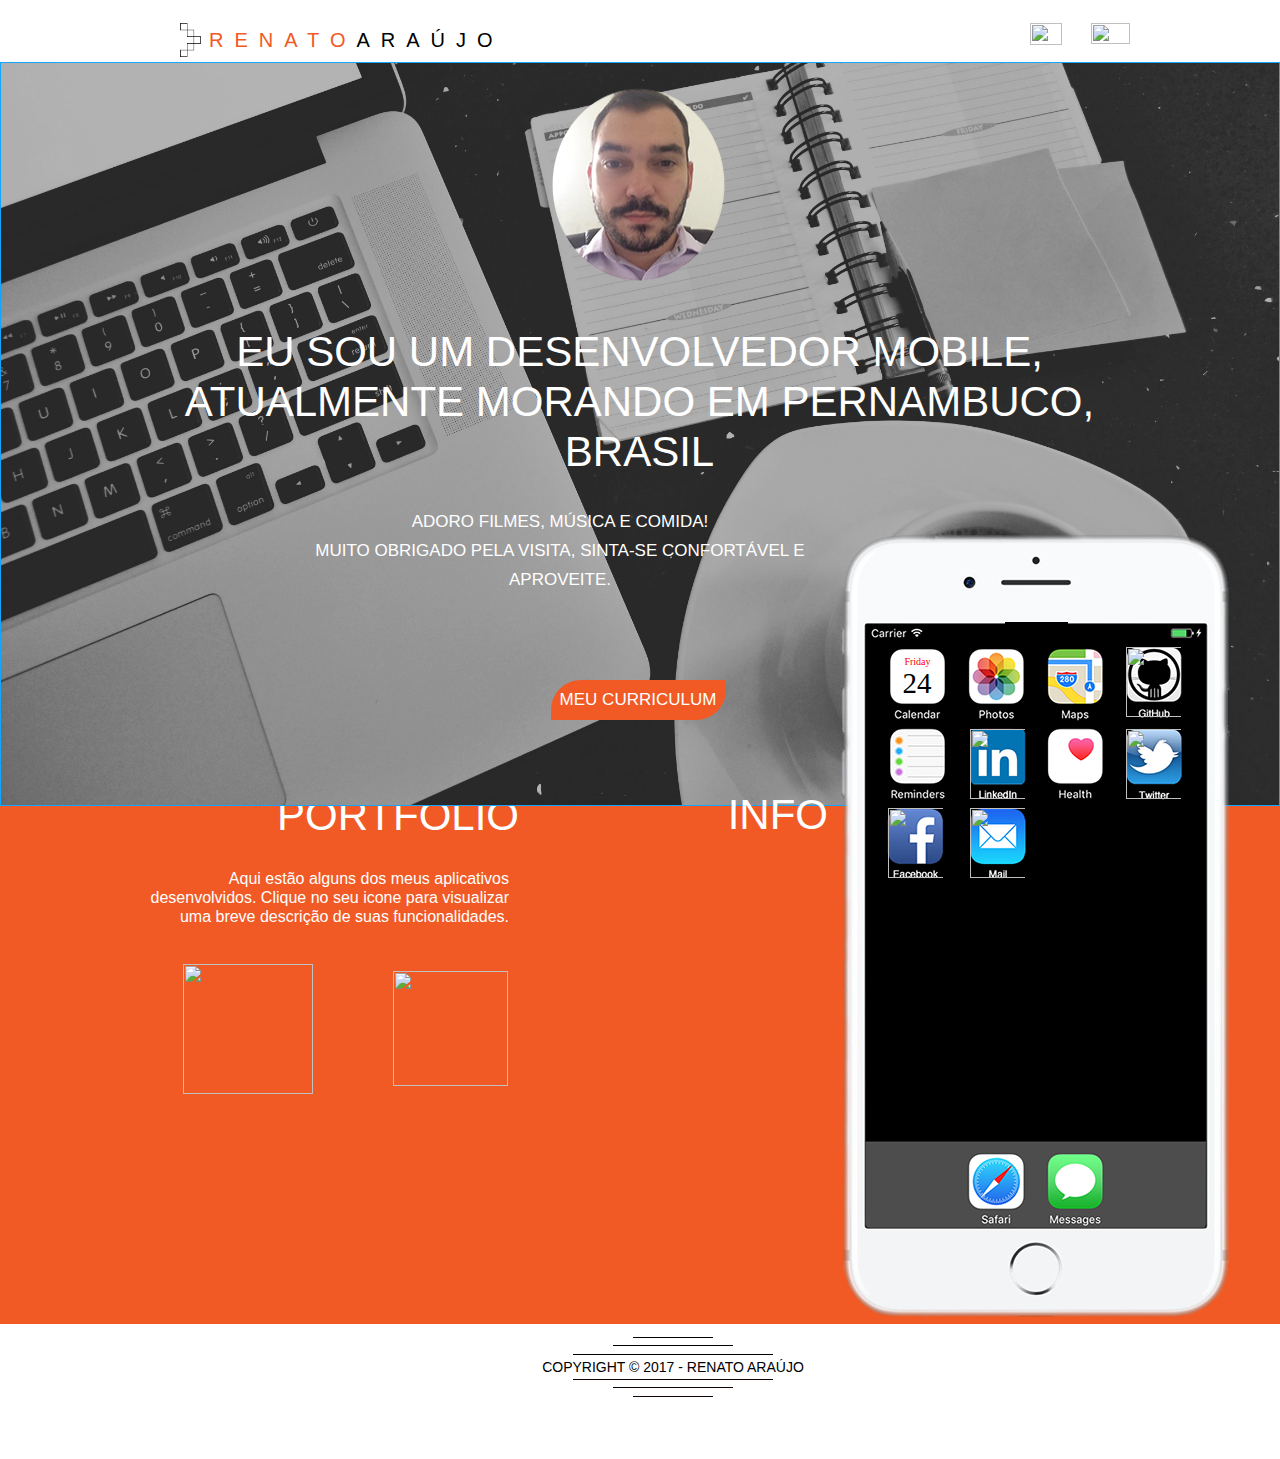
==== commit cc9d6cb5: "assets files name changeand fix hour" ====
--- a/home-pt.html
+++ b/home-pt.html
@@ -11,7 +11,7 @@
   <title>Home-Pt</title>
   <!-- CSS -->
   <link rel="stylesheet" type="text/css" href="css/site_global.css?3825514934"/>
-  <link rel="stylesheet" type="text/css" href="css/home-pt.css?230480258" id="pagesheet"/>
+  <link rel="stylesheet" type="text/css" href="css/home-pt.css?3780649157" id="pagesheet"/>
   <!-- Other scripts -->
   <script type="text/javascript">
    document.documentElement.className += ' js';
@@ -34,9 +34,9 @@
       <p id="u1978-3"><span id="u1978">Renato</span><span id="u1978-2">Araújo</span></p>
      </div>
      <div class="clip_frame grpelem" id="u1981"><!-- image -->
-      <img class="block" id="u1981_img" src="images/download.jpg" alt="" width="32" height="22"/>
-     </div>
-     <a class="nonblock nontext clip_frame grpelem" id="u2007" href="index.html"><!-- image --><img class="block" id="u2007_img" src="images/download%20(1).jpg" alt="" width="39" height="21"/></a>
+      <img class="block" id="u1981_img" src="images/br_flag.jpg" alt="" width="32" height="22"/>
+     </div>
+     <a class="nonblock nontext clip_frame grpelem" id="u2007" href="index.html"><!-- image --><img class="block" id="u2007_img" src="images/us_flag.jpg" alt="" width="39" height="21"/></a>
     </div>
     <div class="clip_frame mse_pre_init" id="u1983"><!-- image -->
      <img class="block" id="u1983_img" src="images/3.png" alt="" width="21" height="34"/>
@@ -47,7 +47,7 @@
        <div class="clearfix" id="u1971_align_to_page">
         <a class="nonblock nontext clearfix colelem" id="u1970-4" href="http://www.musefree.com"><!-- content --><p>Portfolio</p></a>
         <div class="clip_frame colelem" id="u1968"><!-- image -->
-         <img class="block" id="u1968_img" src="images/teste.png" alt="" width="130" height="130"/>
+         <img class="block" id="u1968_img" src="images/shop%20app.png" alt="" width="130" height="130"/>
         </div>
        </div>
       </div>
@@ -79,7 +79,7 @@
       </div>
      </div>
      <div class="clip_frame grpelem" id="u1966"><!-- image -->
-      <img class="block" id="u1966_img" src="images/test2.png" alt="" width="115" height="115"/>
+      <img class="block" id="u1966_img" src="images/c3%20app.png" alt="" width="115" height="115"/>
      </div>
      <div class="clearfix grpelem" id="u1927"><!-- group -->
       <div class="PamphletWidget clearfix widget_invisible grpelem" id="pamphletu1928"><!-- none box -->
@@ -134,11 +134,11 @@
        <div class="clip_frame grpelem" id="u1995"><!-- image -->
         <img class="block" id="u1995_img" src="images/iphone.png" alt="" width="422" height="799"/>
        </div>
-       <a class="nonblock nontext clip_frame grpelem" id="u1987" href="https://www.facebook.com/renatojoa"><!-- image --><img class="block" id="u1987_img" src="images/facebook%20iphone.png" alt="" width="56" height="70"/></a>
-       <a class="nonblock nontext clip_frame grpelem" id="u1989" href="http://github.com/renatojoa"><!-- image --><img class="block" id="u1989_img" src="images/github%20iphone.png" alt="" width="56" height="70"/></a>
-       <a class="nonblock nontext clip_frame grpelem" id="u1997" href="http://br.linkedin.com/in/renatojoa"><!-- image --><img class="block" id="u1997_img" src="images/linkedin%20iphone.png" alt="" width="56" height="70"/></a>
-       <a class="nonblock nontext clip_frame grpelem" id="u1993" href="mailto:renatojoa@gmail.com"><!-- image --><img class="block" id="u1993_img" src="images/mail%20iphone.png" alt="" width="56" height="70"/></a>
-       <a class="nonblock nontext clip_frame grpelem" id="u1991" href="https://www.twitter.com/renatojoa"><!-- image --><img class="block" id="u1991_img" src="images/twitter%20iphone.png" alt="" width="56" height="70"/></a>
+       <a class="nonblock nontext clip_frame grpelem" id="u1987" href="https://www.facebook.com/renatojoa"><!-- image --><img class="block" id="u1987_img" src="images/facebook%20app.png" alt="" width="56" height="70"/></a>
+       <a class="nonblock nontext clip_frame grpelem" id="u1989" href="http://github.com/renatojoa"><!-- image --><img class="block" id="u1989_img" src="images/github%20app.png" alt="" width="56" height="70"/></a>
+       <a class="nonblock nontext clip_frame grpelem" id="u1997" href="http://br.linkedin.com/in/renatojoa"><!-- image --><img class="block" id="u1997_img" src="images/linkedin%20app.png" alt="" width="56" height="70"/></a>
+       <a class="nonblock nontext clip_frame grpelem" id="u1993" href="mailto:renatojoa@gmail.com"><!-- image --><img class="block" id="u1993_img" src="images/mail%20app.png" alt="" width="56" height="70"/></a>
+       <a class="nonblock nontext clip_frame grpelem" id="u1991" href="https://www.twitter.com/renatojoa"><!-- image --><img class="block" id="u1991_img" src="images/twitter%20app.png" alt="" width="56" height="70"/></a>
       </div>
       <div class="grpelem" id="u1999"><!-- simple frame --></div>
      </div>
@@ -153,7 +153,9 @@
       <div class="colelem" id="u1924"><!-- simple frame --></div>
       <div class="colelem" id="u1925"><!-- simple frame --></div>
      </div>
-     <a class="nonblock nontext clearfix colelem" id="u1921-4" href="http://www.musefree.com"><!-- content --><p>COPYRIGHT © 2017 - Renato Araújo</p></a>
+     <div class="clearfix colelem" id="u1921-4"><!-- content -->
+      <p>COPYRIGHT © 2017 - Renato Araújo</p>
+     </div>
      <div class="clearfix colelem" id="u1917"><!-- column -->
       <div class="colelem" id="u1920" data-mu-ie-matrix="progid:DXImageTransform.Microsoft.Matrix(M11=-1,M12=0,M21=0,M22=-1,SizingMethod='auto expand')" data-mu-ie-matrix-dx="0" data-mu-ie-matrix-dy="0"><!-- simple frame --></div>
       <div class="colelem" id="u1919" data-mu-ie-matrix="progid:DXImageTransform.Microsoft.Matrix(M11=-1,M12=0,M21=0,M22=-1,SizingMethod='auto expand')" data-mu-ie-matrix-dx="0" data-mu-ie-matrix-dy="0"><!-- simple frame --></div>
@@ -220,11 +222,11 @@
 /* body */
 Muse.Utils.transformMarkupToFixBrowserProblemsPreInit();/* body */
 Muse.Utils.prepHyperlinks(true);/* body */
-$('#u1983').registerPositionScrollEffect([{"in":[-Infinity,-78.15],"speed":[1,0]},{"in":[-78.15,Infinity],"speed":[0,1]}]);/* scroll effect */
+$('#u1983').registerPositionScrollEffect([{"speed":[1,0],"in":[-Infinity,-78.15]},{"speed":[0,1],"in":[-78.15,Infinity]}]);/* scroll effect */
 Muse.Utils.resizeHeight()/* resize height */
 Muse.Utils.initWidget('#pamphletu1947', function(elem) { new WebPro.Widget.ContentSlideShow(elem, {contentLayout_runtime:'lightbox',event:'click',deactivationEvent:'none',autoPlay:false,displayInterval:3000,transitionStyle:'fading',transitionDuration:500,hideAllContentsFirst:false,shuffle:false,enableSwipe:true,resumeAutoplay:false,resumeAutoplayInterval:3000,playOnce:false,autoActivate_runtime:false}); });/* #pamphletu1947 */
 Muse.Utils.initWidget('#pamphletu1928', function(elem) { new WebPro.Widget.ContentSlideShow(elem, {contentLayout_runtime:'lightbox',event:'click',deactivationEvent:'none',autoPlay:false,displayInterval:3000,transitionStyle:'fading',transitionDuration:500,hideAllContentsFirst:false,shuffle:false,enableSwipe:true,resumeAutoplay:false,resumeAutoplayInterval:3000,playOnce:false,autoActivate_runtime:false}); });/* #pamphletu1928 */
-$('#u1907').registerBackgroundPositionScrollEffect([{"in":[-Infinity,-38.02],"speed":[0,0]},{"in":[-38.02,Infinity],"speed":[0,0]}]);/* scroll effect */
+$('#u1907').registerBackgroundPositionScrollEffect([{"speed":[0,0],"in":[-Infinity,-38.02]},{"speed":[0,0],"in":[-38.02,Infinity]}]);/* scroll effect */
 Muse.Utils.fullPage('#page');/* 100% height page */
 Muse.Utils.showWidgetsWhenReady();/* body */
 Muse.Utils.transformMarkupToFixBrowserProblems();/* body */
